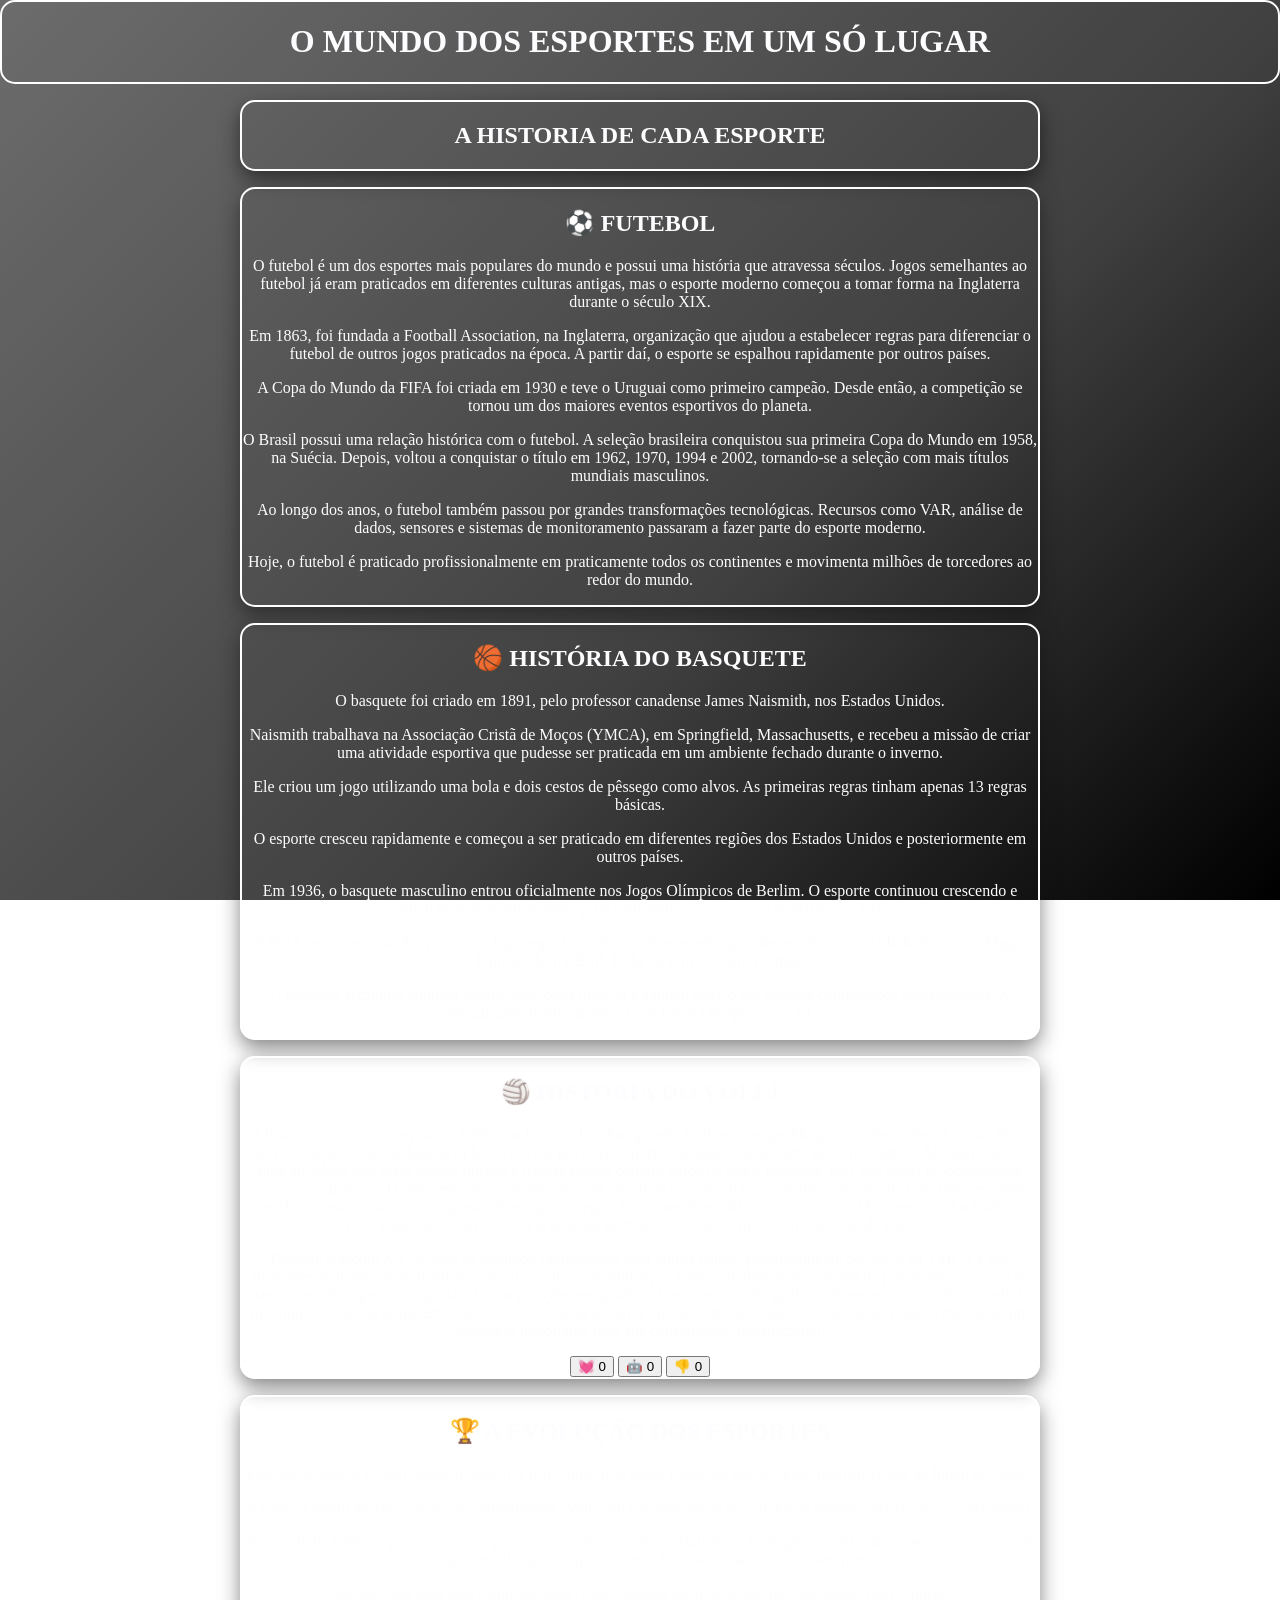
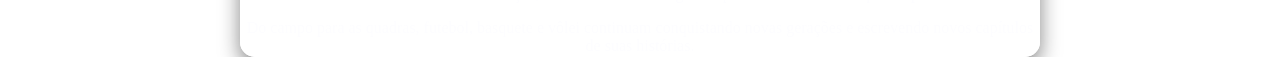
==== index.html @ 6577d5ab "Add files via upload" ====
<!DOCTYPE html>
<html lang="en">

<head>
    <style>
        header {
            background-color: #ffffff
            color: #fffbfb;
            text-align: center;
            max-width: 100%;
            border-radius: 15px;
            border: 2px solid #ffffff;
        }
     
        body {
          background: linear-gradient(135deg, #6d6c6c 0%, #414040 60%,#000000 100%);
            background-attachment: fixed;
            margin: 0;
            padding: 0;
            front-family: sans-serif;
            color:#fdfdff
        
        }
        .title {
           max-width: 100%;
           border-radius: 15px;
           border: 2px solid #ffffff;
           box-shadow: 0 8px 20px rgba(0, 0, 0, 0.5);
       }

      
        main {
            background-color: #d8d5ec
            color: #ffffff;
            text-align: center;
            max-width: 800px;
            margin: 0 auto
        }
   
       
       .esportes {
          max-width: 100%;
          border-radius: 15px;
          border: 2px solid #ffffff;
          box-shadow: 0 8px 20px rgba(15, 15, 15, 0.5);
      }




    </style>
    <meta charset="UTF-8">
    <meta name="viewport" content="width=device-width, initial-scale=1.0">
    <title>Blog</title>
</head>

<body>
    <header>
        <h1>O MUNDO DOS ESPORTES EM UM SÓ LUGAR</h1>
       
    </header>
    <main>
        <article>
   
 
            
             <p></p>
            <div class="title">
  
            <h2>A HISTORIA DE CADA ESPORTE</h2><h2>
            </div>
<p></p>
            <div class="esportes">

            <h2>⚽ FUTEBOL</h2>
            <p>O futebol é um dos esportes mais populares do mundo e possui uma história que atravessa séculos. Jogos semelhantes ao futebol já eram praticados em diferentes culturas antigas, mas o esporte moderno começou a tomar forma na Inglaterra durante o século XIX.</p>
            <p>Em 1863, foi fundada a Football Association, na Inglaterra, organização que ajudou a estabelecer regras para diferenciar o futebol de outros jogos praticados na época. A partir daí, o esporte se espalhou rapidamente por outros países.</p>
            <p>A Copa do Mundo da FIFA foi criada em 1930 e teve o Uruguai como primeiro campeão. Desde então, a competição se tornou um dos maiores eventos esportivos do planeta.</p>
            <p>O Brasil possui uma relação histórica com o futebol. A seleção brasileira conquistou sua primeira Copa do Mundo em 1958, na Suécia. Depois, voltou a conquistar o título em 1962, 1970, 1994 e 2002, tornando-se a seleção com mais títulos mundiais masculinos.</p>
            <p>Ao longo dos anos, o futebol também passou por grandes transformações tecnológicas. Recursos como VAR, análise de dados, sensores e sistemas de monitoramento passaram a fazer parte do esporte moderno.</p>
            <p>Hoje, o futebol é praticado profissionalmente em praticamente todos os continentes e movimenta milhões de torcedores ao redor do mundo.</p>
            </div>
            <p></p>
            <div class="esportes">



            <h2>🏀 HISTÓRIA DO BASQUETE</h2>
            <p>O basquete foi criado em 1891, pelo professor canadense James Naismith, nos Estados Unidos.</p>
            <p>Naismith trabalhava na Associação Cristã de Moços (YMCA), em Springfield, Massachusetts, e recebeu a missão de criar uma atividade esportiva que pudesse ser praticada em um ambiente fechado durante o inverno.</p>
            <p>Ele criou um jogo utilizando uma bola e dois cestos de pêssego como alvos. As primeiras regras tinham apenas 13 regras básicas.</p>
            <p>O esporte cresceu rapidamente e começou a ser praticado em diferentes regiões dos Estados Unidos e posteriormente em outros países.</p>
            <p>Em 1936, o basquete masculino entrou oficialmente nos Jogos Olímpicos de Berlim. O esporte continuou crescendo e ganhou enorme popularidade, principalmente com a criação da NBA, em 1946.</p>
            <p>A NBA se tornou uma das principais ligas esportivas do mundo e revelou grandes estrelas, como Michael Jordan, Magic Johnson, Larry Bird, Kobe Bryant e LeBron James.</p>
            <p>O basquete feminino também possui uma longa história e ganhou espaço em grandes competições internacionais. A modalidade feminina entrou nos Jogos Olímpicos em 1976.</p>
            </div>
            
<p></p>  

            <div class="esportes">

            <h2>🏐 HISTORIA DO VOLEI</h2>
            <p>A história do vôlei começou em 1895, nos Estados Unidos, quando William George Morgan, professor de educação física da Associação Cristã de Moços (YMCA), criou um novo esporte chamado inicialmente de “Mintonette”. Morgan buscava uma atividade que fosse menos intensa e tivesse menos contato físico do que o basquete, mas que ainda proporcionasse exercício e diversão. O novo esporte era praticado com uma bola que deveria ser rebatida por cima de uma rede, evitando que ela tocasse o chão. Com o passar do tempo, as regras foram sendo modificadas e o nome “Mintonette” foi substituído por “volleyball”, devido à característica de manter a bola em movimento através de voleios.</p>
            <p>Durante o século XX, o vôlei se espalhou rapidamente para outros países, principalmente por meio da YMCA e das atividades militares. A modalidade passou por diversas mudanças, como a definição do número de jogadores, a criação do sistema de três toques e a organização das posições em quadra. O esporte também ganhou diferentes formas de competição, incluindo o vôlei de praia. Em 1964, o vôlei de quadra entrou oficialmente nos Jogos Olímpicos de Tóquio, marcando um momento importante para sua consolidação internacional.</p>
            
            
            <button>💓 <span>0</span></button>
            <button>🤖 <span>0</span></button>
            <button>👎 <span>0</span></button>
            </div>
        </article>
        <article>
        
            </div>
        </article>
        <p></p>
        <div class="esportes">
        <h2>🏆 A EVOLUÇÃO DOS ESPORTES</h2>
        <p>Futebol, basquete e vôlei possuem histórias diferentes, mas todos passaram por grandes transformações ao longo dos anos.</p>
 <p>As regras foram aperfeiçoadas, os equipamentos evoluíram e a preparação dos atletas se tornou cada vez mais profissional.</p>
 <p>A tecnologia também passou a ter um papel importante. Câmeras, estatísticas, inteligência artificial, sensores e sistemas de análise ajudam atletas e equipes a tomar decisões e melhorar o desempenho.</p>
<p>Mesmo com toda essa evolução, uma coisa continua igual: a paixão dos torcedores pelo esporte.</p>
Do campo para as quadras, futebol, basquete e vôlei continuam conquistando novas gerações e escrevendo novos capítulos de suas histórias.

</main>

</body>
<script>
    const botoes = document.querySelectorAll("button");
    botoes.forEach(function (botao) {
        let curtiu = false;
        botao.addEventListener("click", botaoClicado);
        function botaoClicado() {
            console.log("fui clicado")
            let texto = botao.querySelector("span");
            if (curtiu === false) {
                texto.textContent++;
                curtiu = true;
            } else {
                texto.textContent--;
                curtiu = false;

            }
        }
    }
    )
   


</script>

</html>
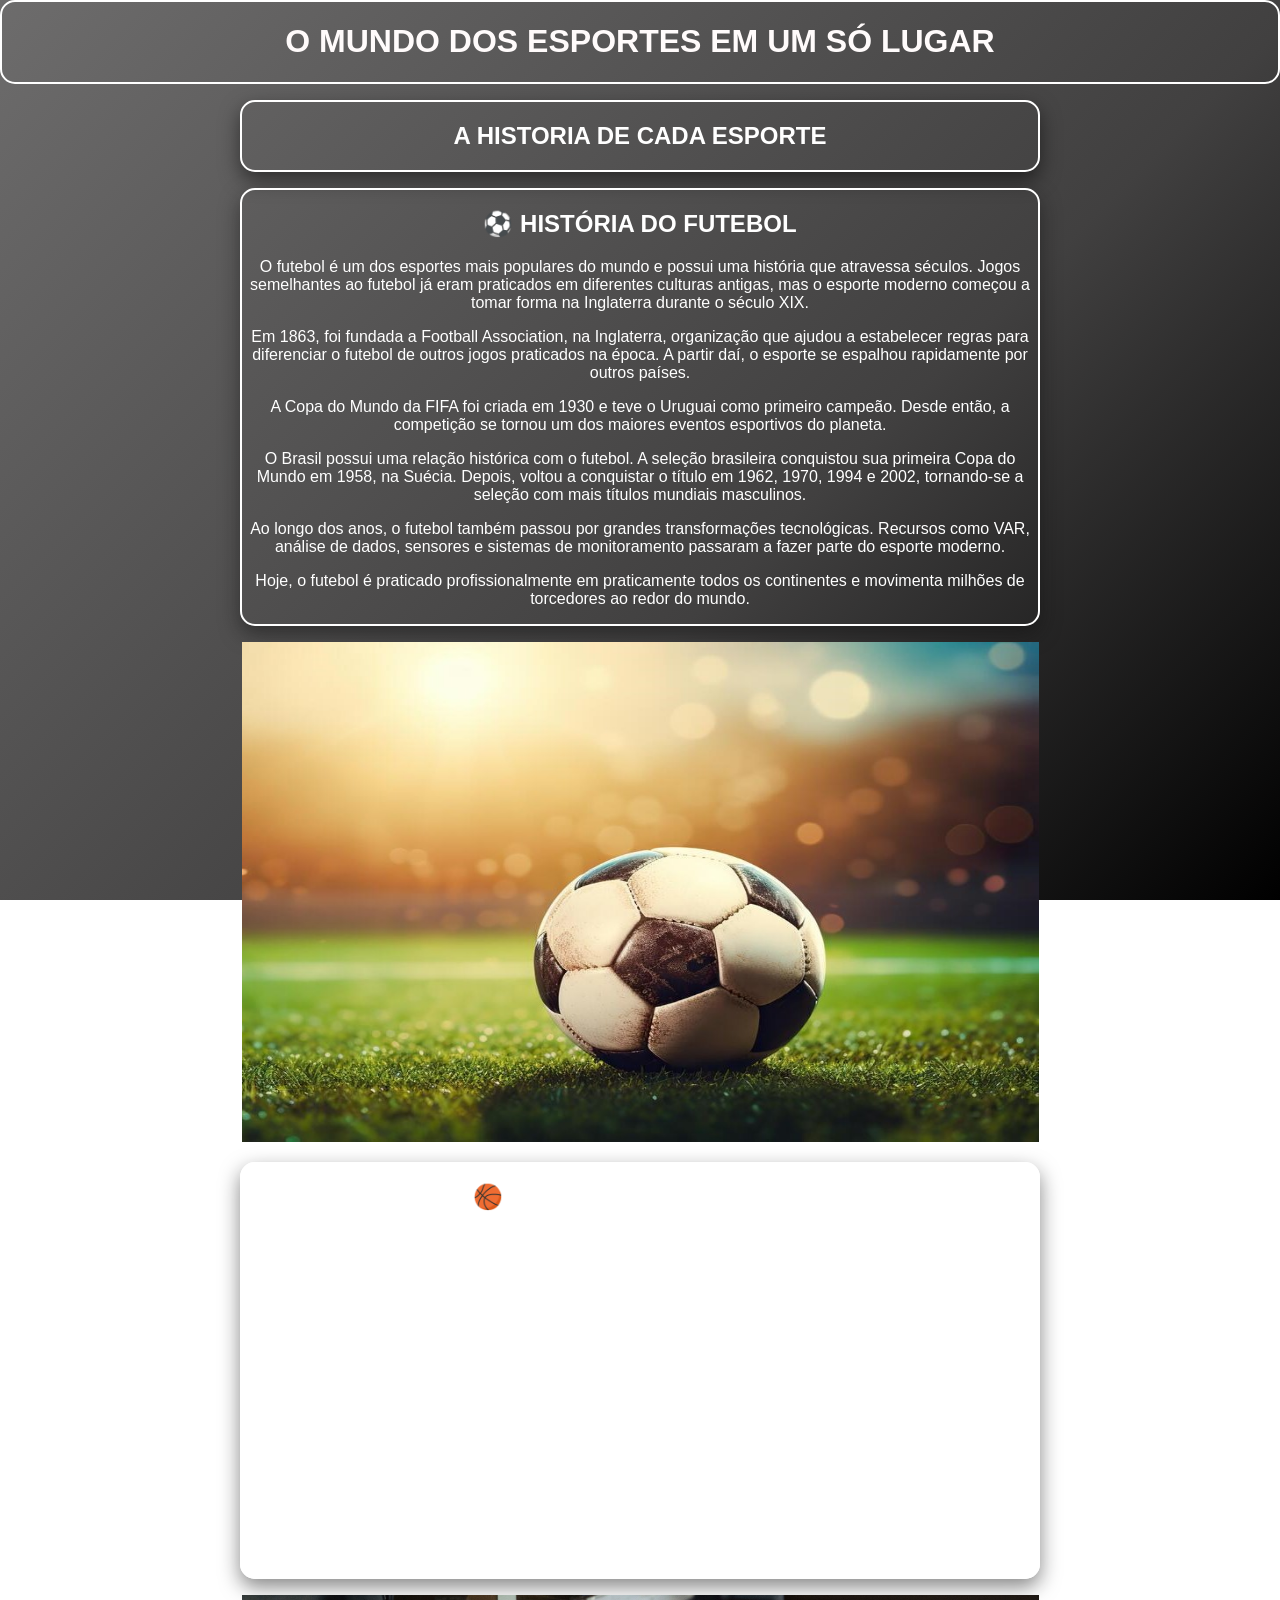
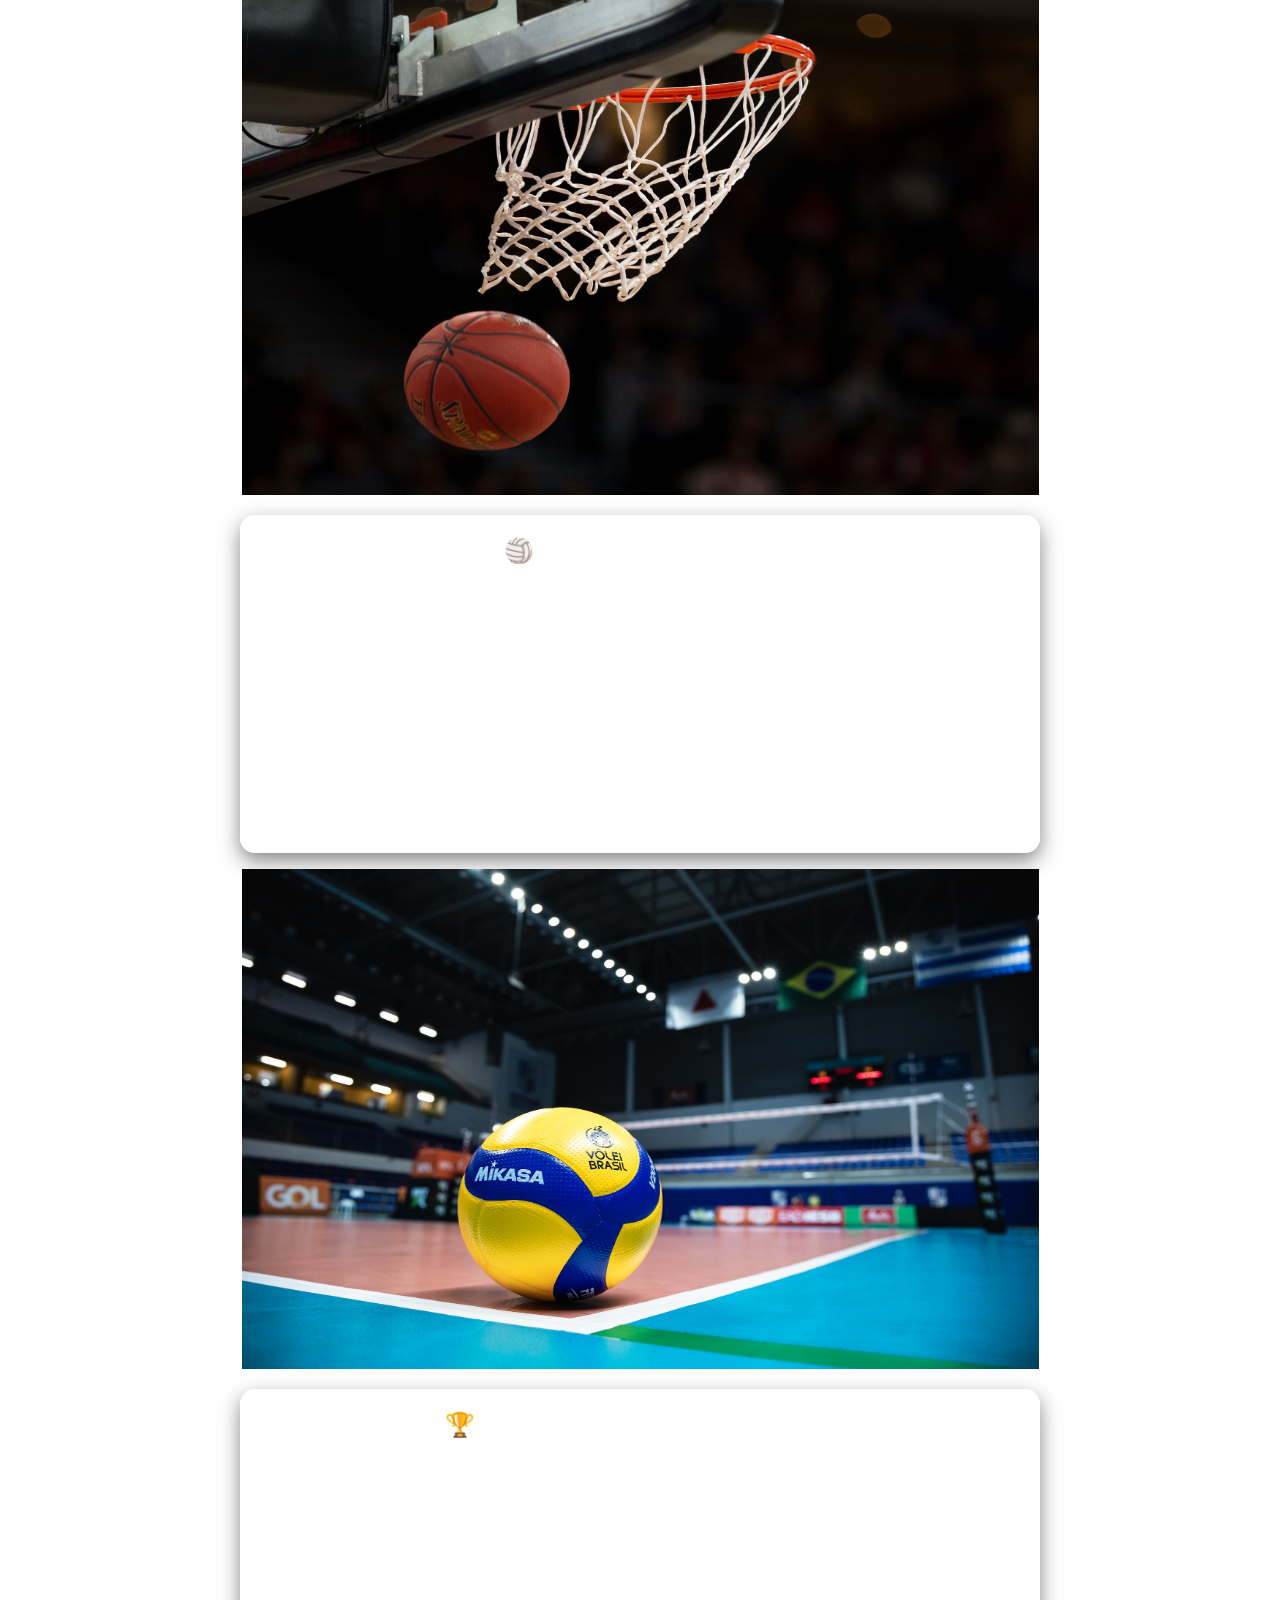
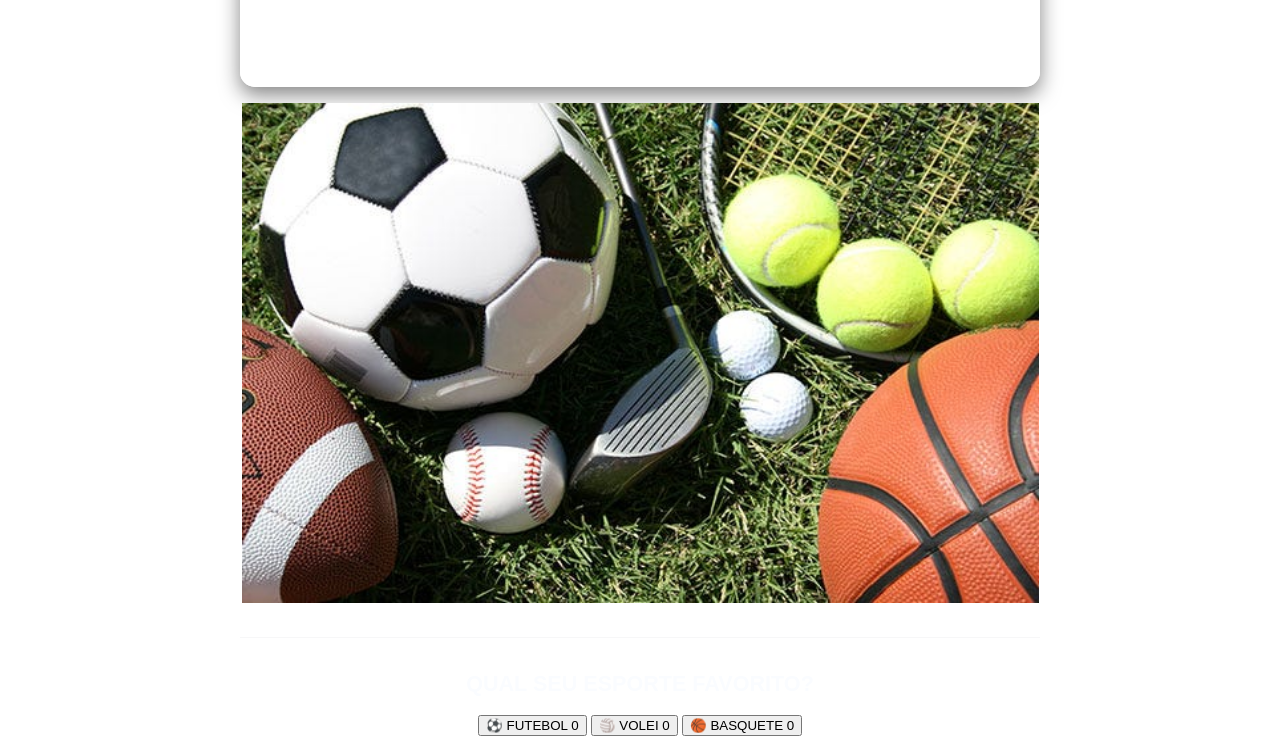
==== commit 03b8454d: "Add files via upload" ====
--- a/index.html
+++ b/index.html
@@ -4,7 +4,6 @@
 <head>
     <style>
         header {
-            background-color: #ffffff
             color: #fffbfb;
             text-align: center;
             max-width: 100%;
@@ -17,7 +16,7 @@
             background-attachment: fixed;
             margin: 0;
             padding: 0;
-            front-family: sans-serif;
+            font-family: sans-serif;
             color:#fdfdff
         
         }
@@ -30,7 +29,6 @@
 
       
         main {
-            background-color: #d8d5ec
             color: #ffffff;
             text-align: center;
             max-width: 800px;
@@ -45,9 +43,17 @@
           box-shadow: 0 8px 20px rgba(15, 15, 15, 0.5);
       }
 
+        .footer {
+           text-align: center;
+           margin-top: 30px;
+           padding-top: 15px;
+           border-top: 1px solid hsl(240, 6%, 97%);
+           color: hsl(216, 100%, 99%);
+           font-size: 0.9rem;
+    
+   } 
 
-
-
+    
     </style>
     <meta charset="UTF-8">
     <meta name="viewport" content="width=device-width, initial-scale=1.0">
@@ -67,12 +73,12 @@
              <p></p>
             <div class="title">
   
-            <h2>A HISTORIA DE CADA ESPORTE</h2><h2>
+            <h2>A HISTORIA DE CADA ESPORTE</h2>
             </div>
 <p></p>
             <div class="esportes">
 
-            <h2>⚽ FUTEBOL</h2>
+            <h2>⚽ HISTÓRIA DO FUTEBOL</h2>
             <p>O futebol é um dos esportes mais populares do mundo e possui uma história que atravessa séculos. Jogos semelhantes ao futebol já eram praticados em diferentes culturas antigas, mas o esporte moderno começou a tomar forma na Inglaterra durante o século XIX.</p>
             <p>Em 1863, foi fundada a Football Association, na Inglaterra, organização que ajudou a estabelecer regras para diferenciar o futebol de outros jogos praticados na época. A partir daí, o esporte se espalhou rapidamente por outros países.</p>
             <p>A Copa do Mundo da FIFA foi criada em 1930 e teve o Uruguai como primeiro campeão. Desde então, a competição se tornou um dos maiores eventos esportivos do planeta.</p>
@@ -81,9 +87,11 @@
             <p>Hoje, o futebol é praticado profissionalmente em praticamente todos os continentes e movimenta milhões de torcedores ao redor do mundo.</p>
             </div>
             <p></p>
+            
+        
+          <img width="797" height="500" src="imagem1-blog.jpg" alt="imagem futebol"> 
+            <p></p>
             <div class="esportes">
-
-
 
             <h2>🏀 HISTÓRIA DO BASQUETE</h2>
             <p>O basquete foi criado em 1891, pelo professor canadense James Naismith, nos Estados Unidos.</p>
@@ -94,7 +102,8 @@
             <p>A NBA se tornou uma das principais ligas esportivas do mundo e revelou grandes estrelas, como Michael Jordan, Magic Johnson, Larry Bird, Kobe Bryant e LeBron James.</p>
             <p>O basquete feminino também possui uma longa história e ganhou espaço em grandes competições internacionais. A modalidade feminina entrou nos Jogos Olímpicos em 1976.</p>
             </div>
-            
+            <p></p>
+            <img width="797" height="500" src="imagem2-blog.jpg" alt="imagem basquete"> 
 <p></p>  
 
             <div class="esportes">
@@ -102,16 +111,14 @@
             <h2>🏐 HISTORIA DO VOLEI</h2>
             <p>A história do vôlei começou em 1895, nos Estados Unidos, quando William George Morgan, professor de educação física da Associação Cristã de Moços (YMCA), criou um novo esporte chamado inicialmente de “Mintonette”. Morgan buscava uma atividade que fosse menos intensa e tivesse menos contato físico do que o basquete, mas que ainda proporcionasse exercício e diversão. O novo esporte era praticado com uma bola que deveria ser rebatida por cima de uma rede, evitando que ela tocasse o chão. Com o passar do tempo, as regras foram sendo modificadas e o nome “Mintonette” foi substituído por “volleyball”, devido à característica de manter a bola em movimento através de voleios.</p>
             <p>Durante o século XX, o vôlei se espalhou rapidamente para outros países, principalmente por meio da YMCA e das atividades militares. A modalidade passou por diversas mudanças, como a definição do número de jogadores, a criação do sistema de três toques e a organização das posições em quadra. O esporte também ganhou diferentes formas de competição, incluindo o vôlei de praia. Em 1964, o vôlei de quadra entrou oficialmente nos Jogos Olímpicos de Tóquio, marcando um momento importante para sua consolidação internacional.</p>
-            
-            
-            <button>💓 <span>0</span></button>
-            <button>🤖 <span>0</span></button>
-            <button>👎 <span>0</span></button>
-            </div>
-        </article>
-        <article>
-        
-            </div>
+         
+           </div>
+            <p></p>
+           
+         <img width="797" height="500" src="imagem3-blog.jpg" alt="imagem volei"> 
+             <p></p>
+         
+           
         </article>
         <p></p>
         <div class="esportes">
@@ -121,10 +128,23 @@
  <p>A tecnologia também passou a ter um papel importante. Câmeras, estatísticas, inteligência artificial, sensores e sistemas de análise ajudam atletas e equipes a tomar decisões e melhorar o desempenho.</p>
 <p>Mesmo com toda essa evolução, uma coisa continua igual: a paixão dos torcedores pelo esporte.</p>
 Do campo para as quadras, futebol, basquete e vôlei continuam conquistando novas gerações e escrevendo novos capítulos de suas histórias.
+</div>
+<p></p>
+   <img width="797" height="500" src="imagem4-blog.jpg" alt="imagem esportes"> 
+
+        
+ <div class="footer">
+           <h2>QUAL SEU ESPORTE FAVORITO?</h2>
+            <button>⚽ FUTEBOL  <span>0</span></button>
+            <button>🏐 VOLEI  <span>0</span></button>
+            <button>🏀 BASQUETE <span>0</span></button>
+            
+       </div>
+
 
 </main>
 
-</body>
+
 <script>
     const botoes = document.querySelectorAll("button");
     botoes.forEach(function (botao) {
@@ -148,5 +168,5 @@
 
 
 </script>
-
+</body>
 </html>
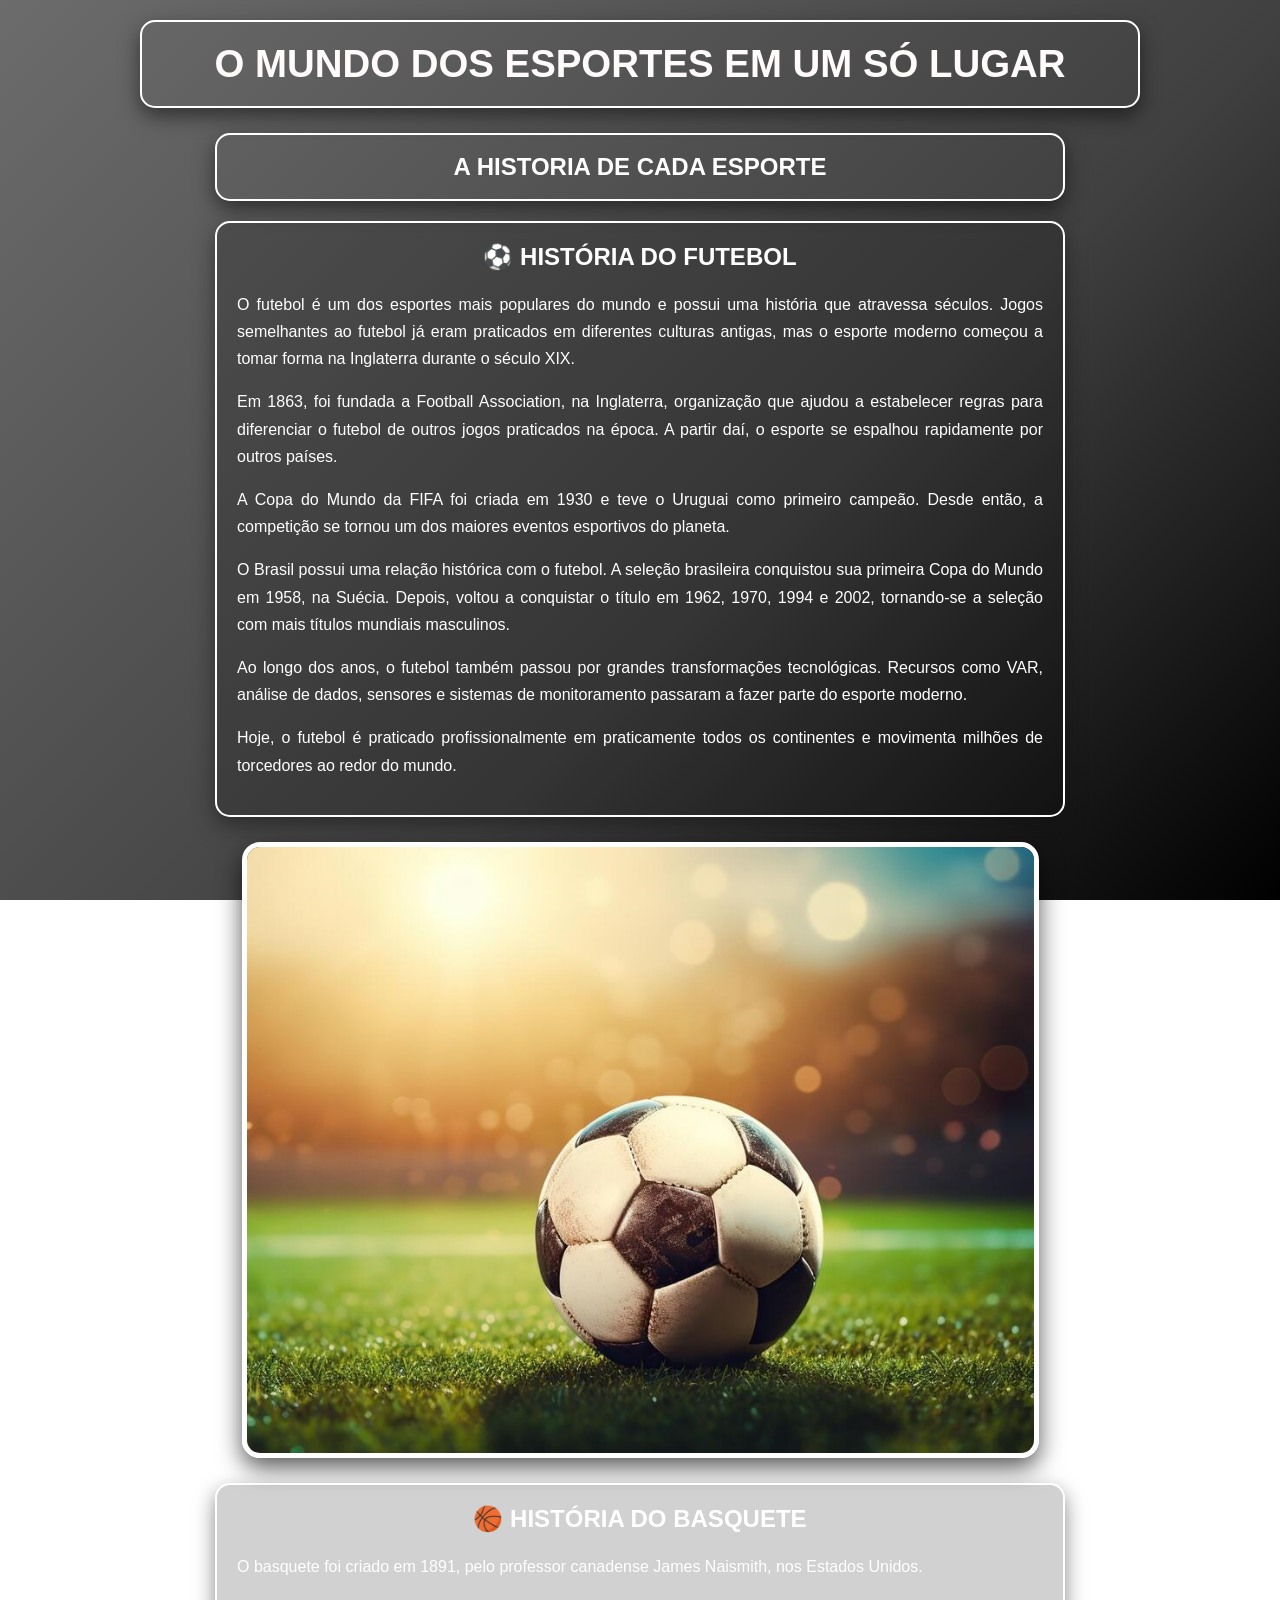
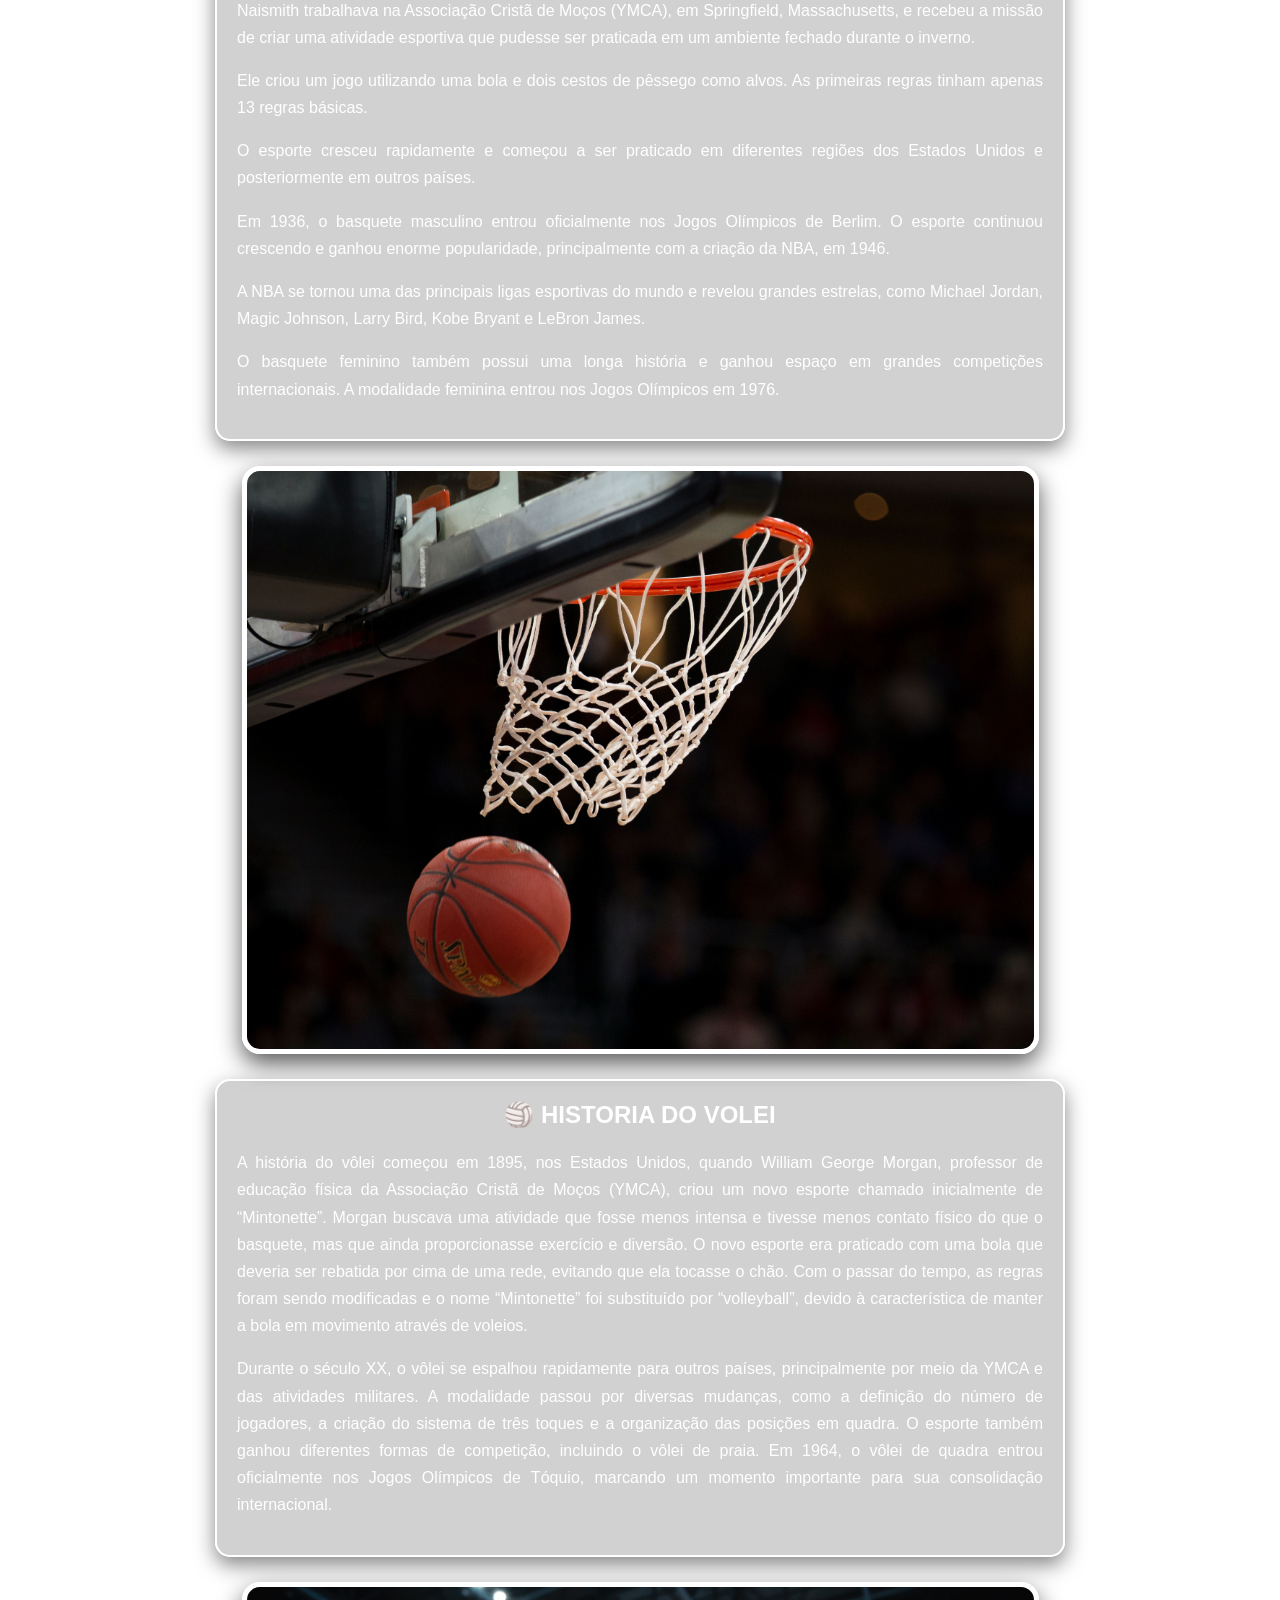
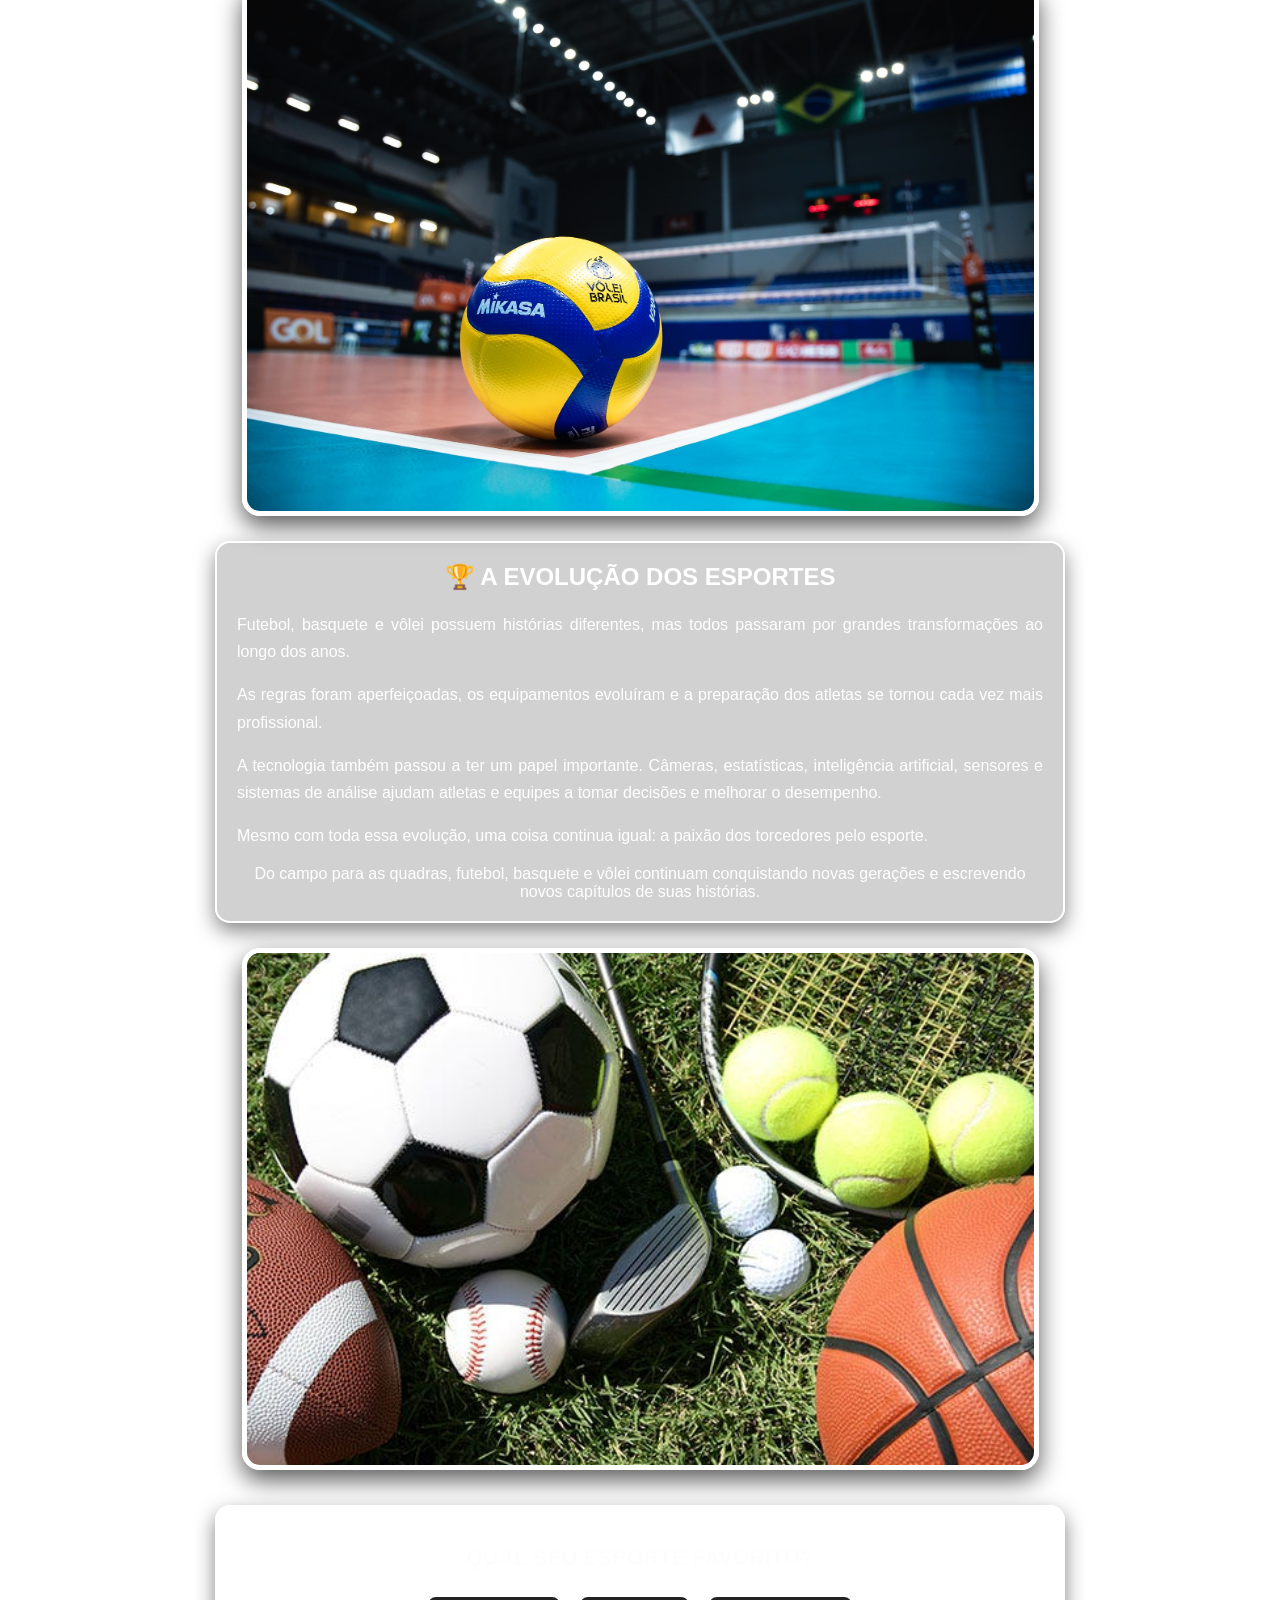
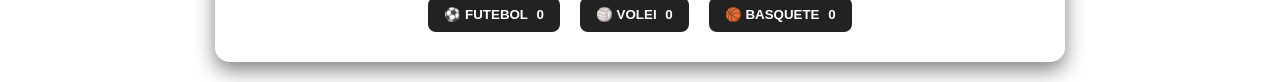
==== commit 2a9e0cbf: "Add files via upload" ====
--- a/index.html
+++ b/index.html
@@ -1,63 +1,150 @@
 <!DOCTYPE html>
-<html lang="en">
+<html lang="pt-BR">
 
 <head>
     <style>
+        * {
+            box-sizing: border-box;
+        }
+
+        body {
+            background: linear-gradient(135deg, #6d6c6c 0%, #414040 60%, #000000 100%);
+            background-attachment: fixed;
+            margin: 0;
+            padding: 20px;
+            font-family: Arial, Helvetica, sans-serif;
+            color: #fdfdff;
+        }
+
         header {
             color: #fffbfb;
             text-align: center;
-            max-width: 100%;
-            border-radius: 15px;
-            border: 2px solid #ffffff;
-        }
-     
-        body {
-          background: linear-gradient(135deg, #6d6c6c 0%, #414040 60%,#000000 100%);
-            background-attachment: fixed;
+            width: 100%;
+            max-width: 1000px;
+            margin: 0 auto 25px;
+            padding: 20px;
+            border-radius: 15px;
+            border: 2px solid #ffffff;
+            box-shadow: 0 8px 20px rgba(0, 0, 0, 0.5);
+        }
+
+        header h1 {
             margin: 0;
-            padding: 0;
-            font-family: sans-serif;
-            color:#fdfdff
-        
-        }
-        .title {
-           max-width: 100%;
-           border-radius: 15px;
-           border: 2px solid #ffffff;
-           box-shadow: 0 8px 20px rgba(0, 0, 0, 0.5);
-       }
-
-      
+            font-size: clamp(1.5rem, 4vw, 2.4rem);
+        }
+
         main {
             color: #ffffff;
             text-align: center;
-            max-width: 800px;
-            margin: 0 auto
-        }
-   
-       
-       .esportes {
-          max-width: 100%;
-          border-radius: 15px;
-          border: 2px solid #ffffff;
-          box-shadow: 0 8px 20px rgba(15, 15, 15, 0.5);
-      }
+            width: 100%;
+            max-width: 850px;
+            margin: 0 auto;
+        }
+
+        .title {
+            width: 100%;
+            margin: 20px 0;
+            padding: 10px;
+            border-radius: 15px;
+            border: 2px solid #ffffff;
+            box-shadow: 0 8px 20px rgba(0, 0, 0, 0.5);
+        }
+
+        .title h2 {
+            margin: 8px 0;
+        }
+
+        .esportes {
+            width: 100%;
+            margin: 20px 0;
+            padding: 20px;
+            border-radius: 15px;
+            border: 2px solid #ffffff;
+            box-shadow: 0 8px 20px rgba(15, 15, 15, 0.5);
+            background: rgba(0, 0, 0, 0.18);
+        }
+
+        .esportes h2 {
+            margin-top: 0;
+        }
+
+        .esportes p {
+            line-height: 1.7;
+            text-align: justify;
+        }
+
+        /* Bordas e acabamento das imagens */
+        main img {
+            display: block;
+            width: 100%;
+            max-width: 797px;
+            height: auto;
+            margin: 25px auto;
+            border: 5px solid #ffffff;
+            border-radius: 18px;
+            box-shadow: 0 10px 25px rgba(0, 0, 0, 0.65);
+            object-fit: cover;
+        }
 
         .footer {
-           text-align: center;
-           margin-top: 30px;
-           padding-top: 15px;
-           border-top: 1px solid hsl(240, 6%, 97%);
-           color: hsl(216, 100%, 99%);
-           font-size: 0.9rem;
-    
-   } 
-
-    
+            text-align: center;
+            margin-top: 35px;
+            padding: 20px;
+            border: 2px solid #ffffff;
+            border-radius: 15px;
+            color: #fdfdff;
+            font-size: 0.9rem;
+            box-shadow: 0 8px 20px rgba(0, 0, 0, 0.5);
+        }
+
+        button {
+            margin: 6px;
+            padding: 10px 16px;
+            border: 2px solid #ffffff;
+            border-radius: 10px;
+            background: #222222;
+            color: #ffffff;
+            font-weight: bold;
+            cursor: pointer;
+            transition: transform 0.2s, background 0.2s;
+        }
+
+        button:hover {
+            transform: translateY(-2px);
+            background: #444444;
+        }
+
+        button span {
+            margin-left: 5px;
+        }
+
+        @media (max-width: 600px) {
+            body {
+                padding: 10px;
+            }
+
+            .esportes {
+                padding: 15px;
+            }
+
+            .esportes p {
+                text-align: left;
+            }
+
+            main img {
+                border-width: 3px;
+                border-radius: 12px;
+            }
+
+            button {
+                width: 100%;
+                margin: 5px 0;
+            }
+        }
     </style>
     <meta charset="UTF-8">
     <meta name="viewport" content="width=device-width, initial-scale=1.0">
-    <title>Blog</title>
+    <title>O Mundo dos Esportes</title>
 </head>
 
 <body>
@@ -70,12 +157,12 @@
    
  
             
-             <p></p>
+             
             <div class="title">
   
             <h2>A HISTORIA DE CADA ESPORTE</h2>
             </div>
-<p></p>
+
             <div class="esportes">
 
             <h2>⚽ HISTÓRIA DO FUTEBOL</h2>
@@ -86,11 +173,11 @@
             <p>Ao longo dos anos, o futebol também passou por grandes transformações tecnológicas. Recursos como VAR, análise de dados, sensores e sistemas de monitoramento passaram a fazer parte do esporte moderno.</p>
             <p>Hoje, o futebol é praticado profissionalmente em praticamente todos os continentes e movimenta milhões de torcedores ao redor do mundo.</p>
             </div>
-            <p></p>
+            
             
         
-          <img width="797" height="500" src="imagem1-blog.jpg" alt="imagem futebol"> 
-            <p></p>
+          <img src="imagem1-blog.jpg" alt="imagem futebol"> 
+            
             <div class="esportes">
 
             <h2>🏀 HISTÓRIA DO BASQUETE</h2>
@@ -102,9 +189,9 @@
             <p>A NBA se tornou uma das principais ligas esportivas do mundo e revelou grandes estrelas, como Michael Jordan, Magic Johnson, Larry Bird, Kobe Bryant e LeBron James.</p>
             <p>O basquete feminino também possui uma longa história e ganhou espaço em grandes competições internacionais. A modalidade feminina entrou nos Jogos Olímpicos em 1976.</p>
             </div>
-            <p></p>
-            <img width="797" height="500" src="imagem2-blog.jpg" alt="imagem basquete"> 
-<p></p>  
+            
+            <img src="imagem2-blog.jpg" alt="imagem basquete"> 
+  
 
             <div class="esportes">
 
@@ -113,14 +200,14 @@
             <p>Durante o século XX, o vôlei se espalhou rapidamente para outros países, principalmente por meio da YMCA e das atividades militares. A modalidade passou por diversas mudanças, como a definição do número de jogadores, a criação do sistema de três toques e a organização das posições em quadra. O esporte também ganhou diferentes formas de competição, incluindo o vôlei de praia. Em 1964, o vôlei de quadra entrou oficialmente nos Jogos Olímpicos de Tóquio, marcando um momento importante para sua consolidação internacional.</p>
          
            </div>
-            <p></p>
+            
            
-         <img width="797" height="500" src="imagem3-blog.jpg" alt="imagem volei"> 
-             <p></p>
+         <img src="imagem3-blog.jpg" alt="imagem volei"> 
+             
          
            
         </article>
-        <p></p>
+        
         <div class="esportes">
         <h2>🏆 A EVOLUÇÃO DOS ESPORTES</h2>
         <p>Futebol, basquete e vôlei possuem histórias diferentes, mas todos passaram por grandes transformações ao longo dos anos.</p>
@@ -129,8 +216,8 @@
 <p>Mesmo com toda essa evolução, uma coisa continua igual: a paixão dos torcedores pelo esporte.</p>
 Do campo para as quadras, futebol, basquete e vôlei continuam conquistando novas gerações e escrevendo novos capítulos de suas histórias.
 </div>
-<p></p>
-   <img width="797" height="500" src="imagem4-blog.jpg" alt="imagem esportes"> 
+
+   <img src="imagem4-blog.jpg" alt="imagem esportes"> 
 
         
  <div class="footer">
@@ -151,7 +238,7 @@
         let curtiu = false;
         botao.addEventListener("click", botaoClicado);
         function botaoClicado() {
-            console.log("fui clicado")
+            
             let texto = botao.querySelector("span");
             if (curtiu === false) {
                 texto.textContent++;
@@ -162,11 +249,7 @@
 
             }
         }
-    }
-    )
-   
-
-
+    });
 </script>
 </body>
-</html>
+</html>
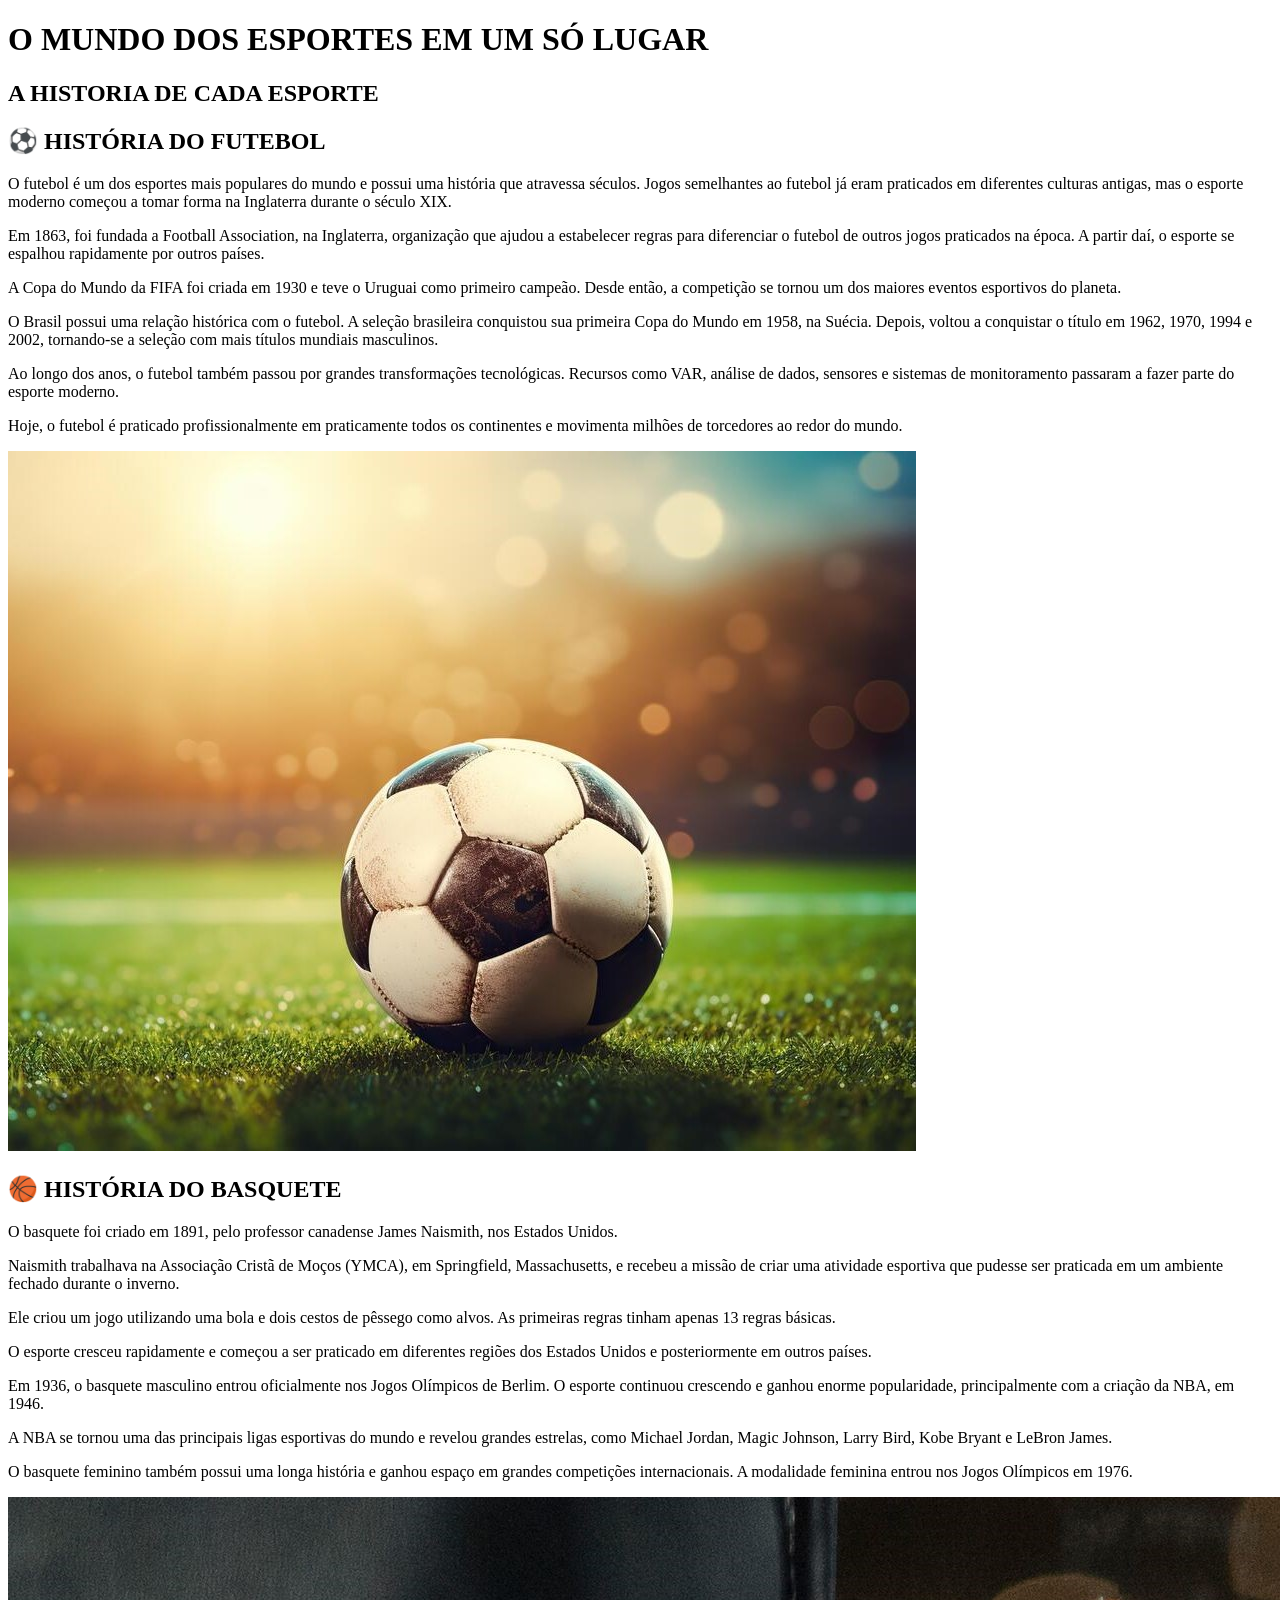
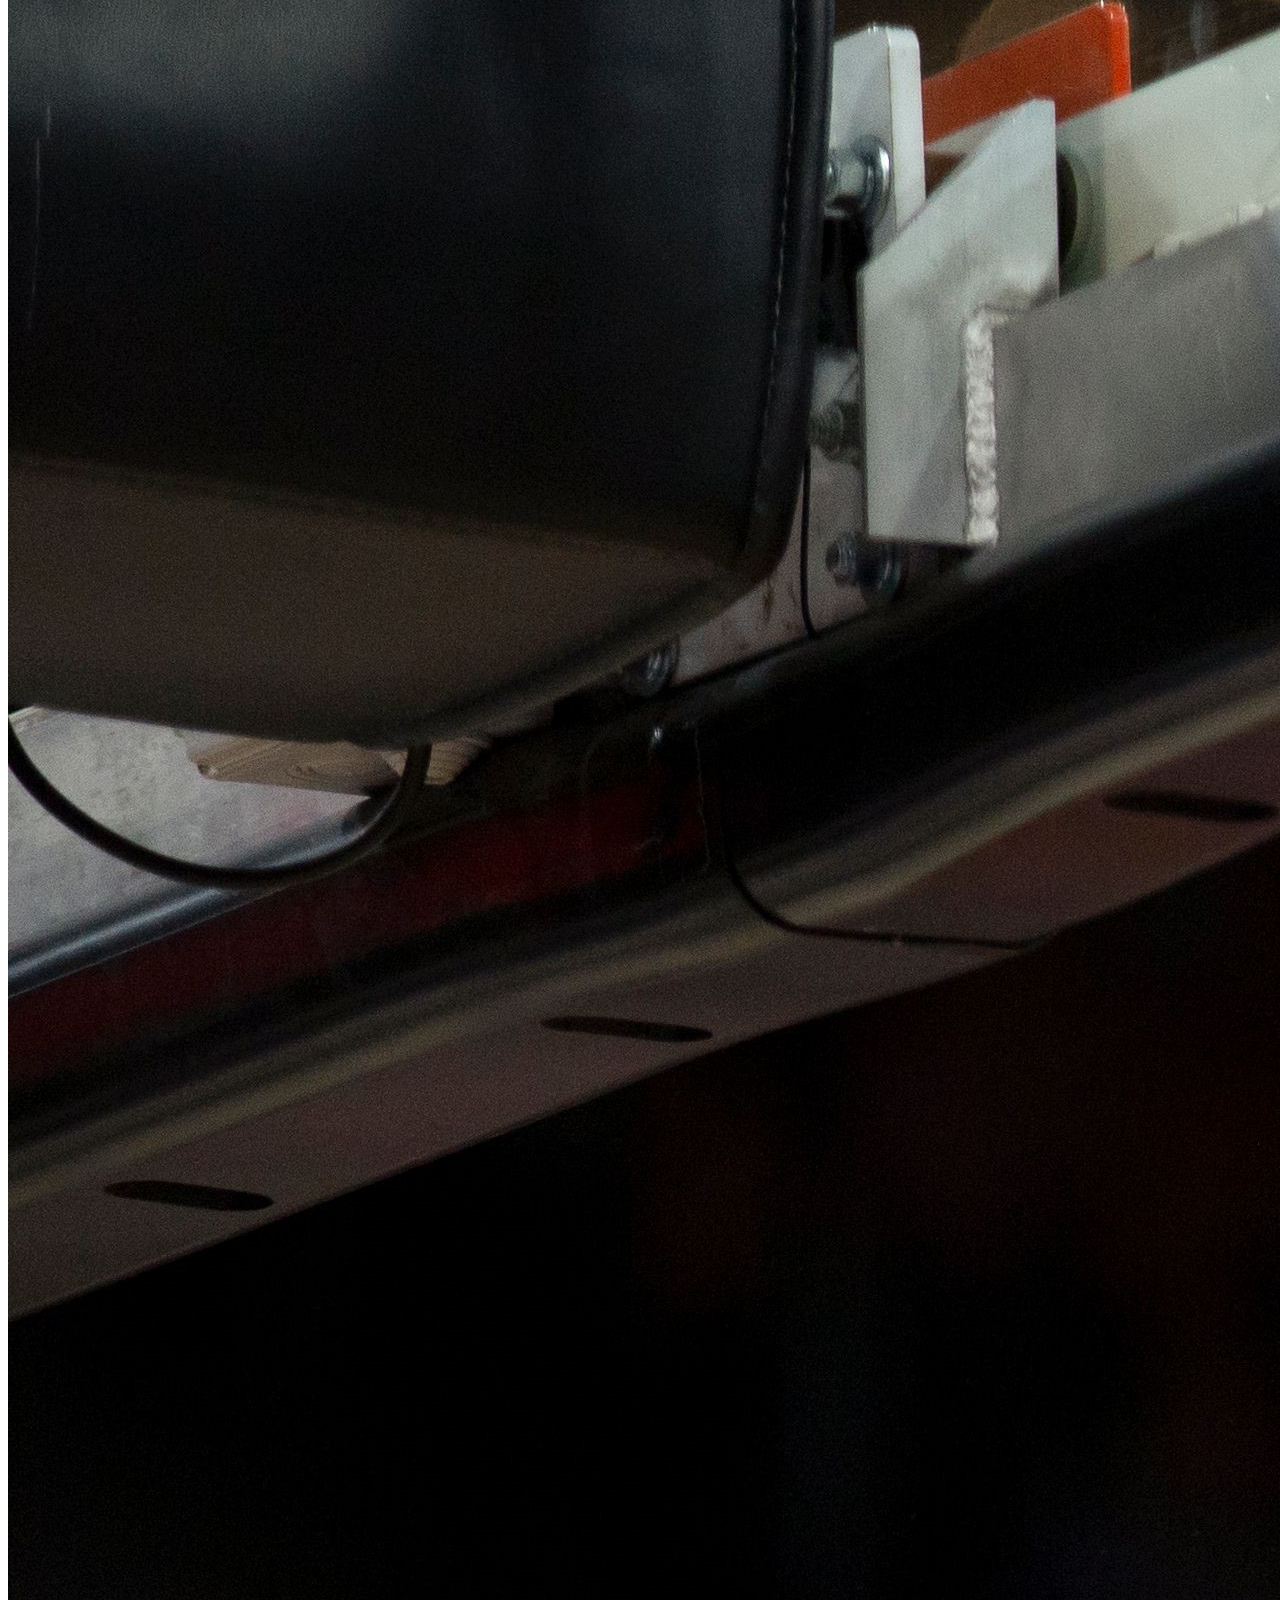
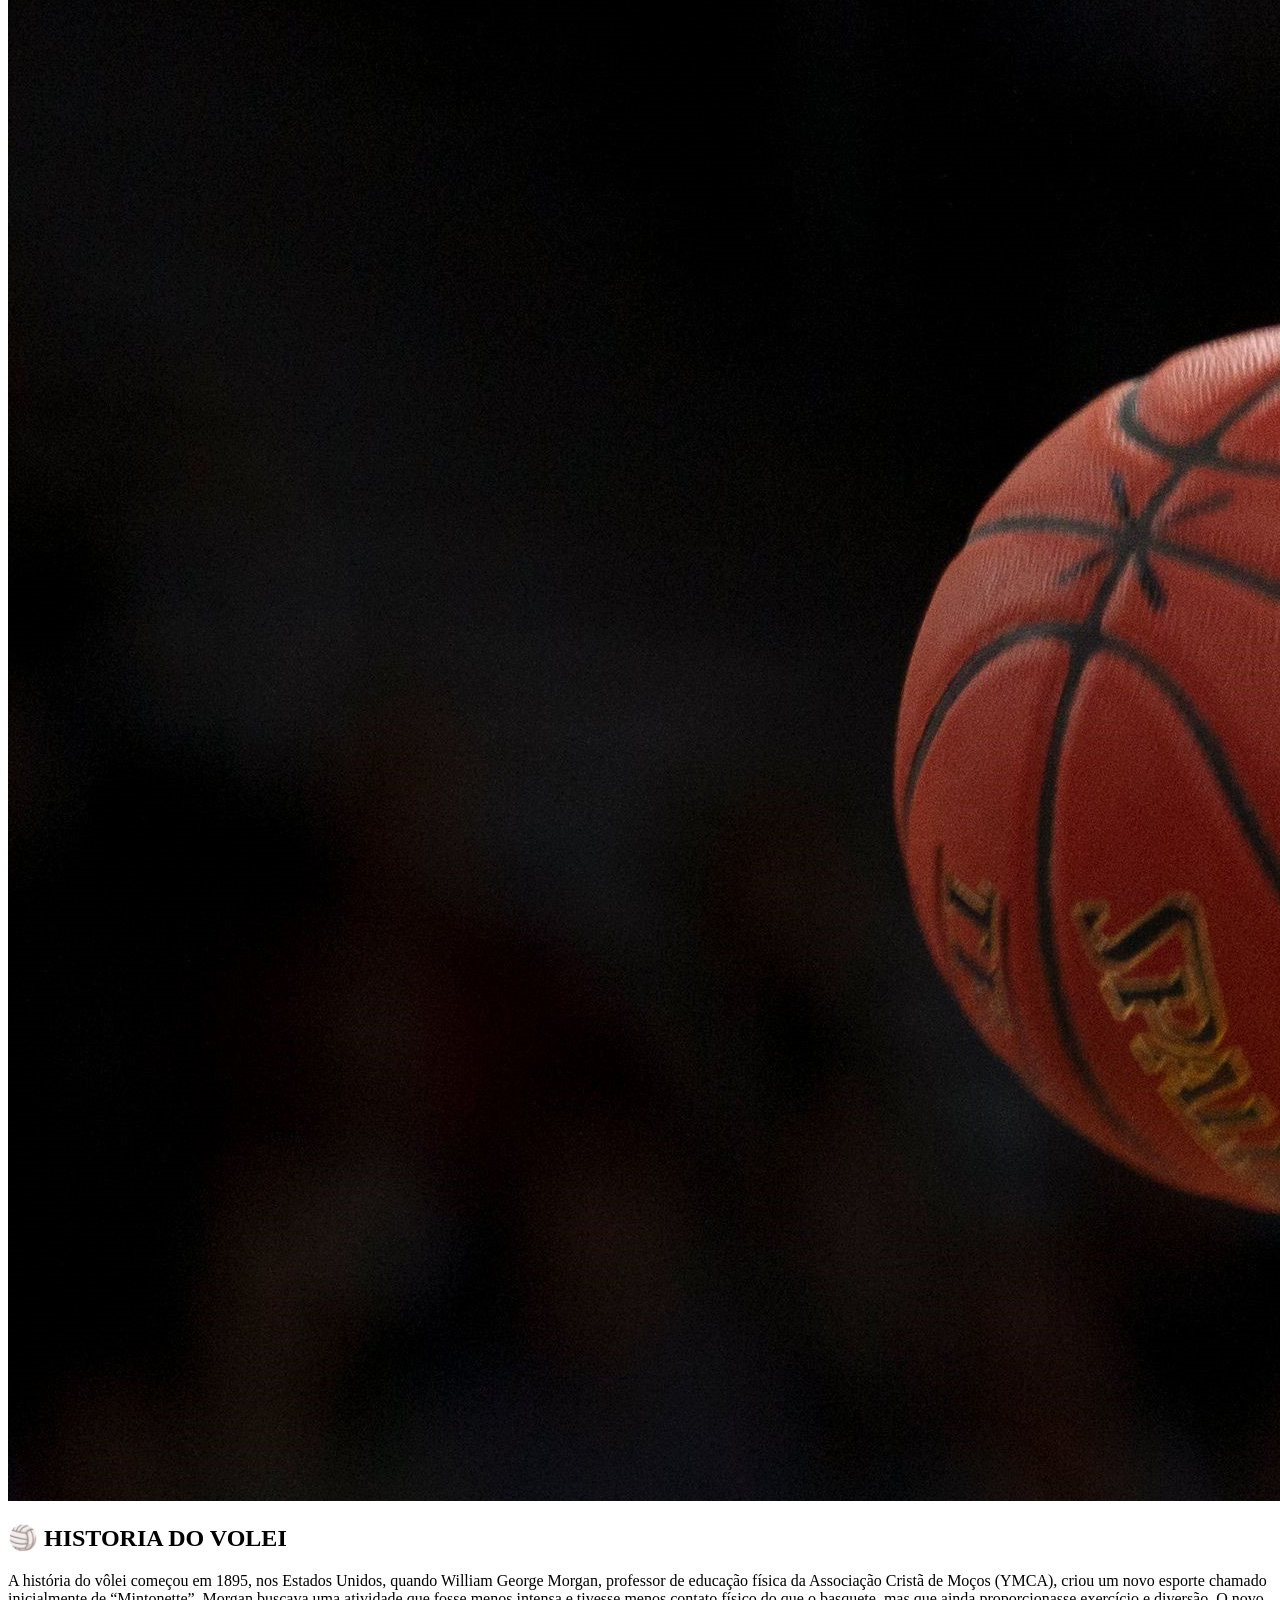
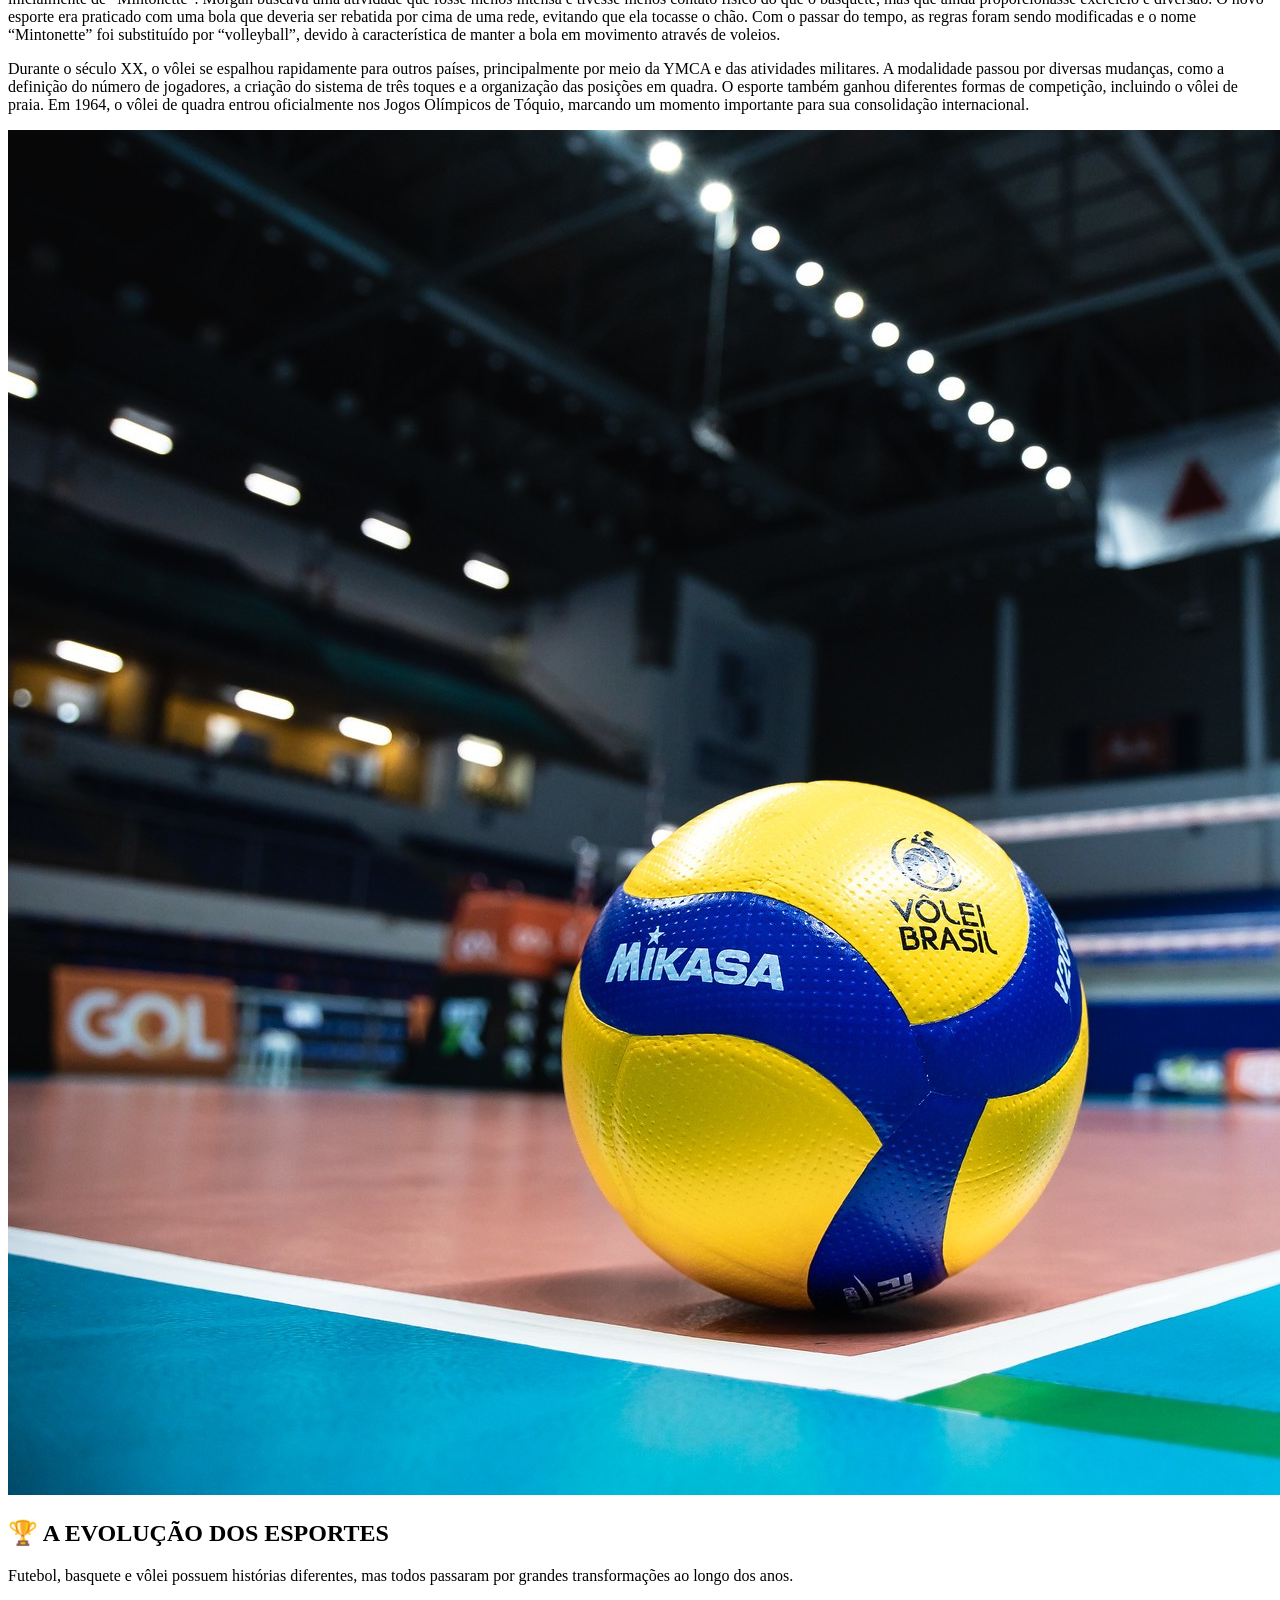
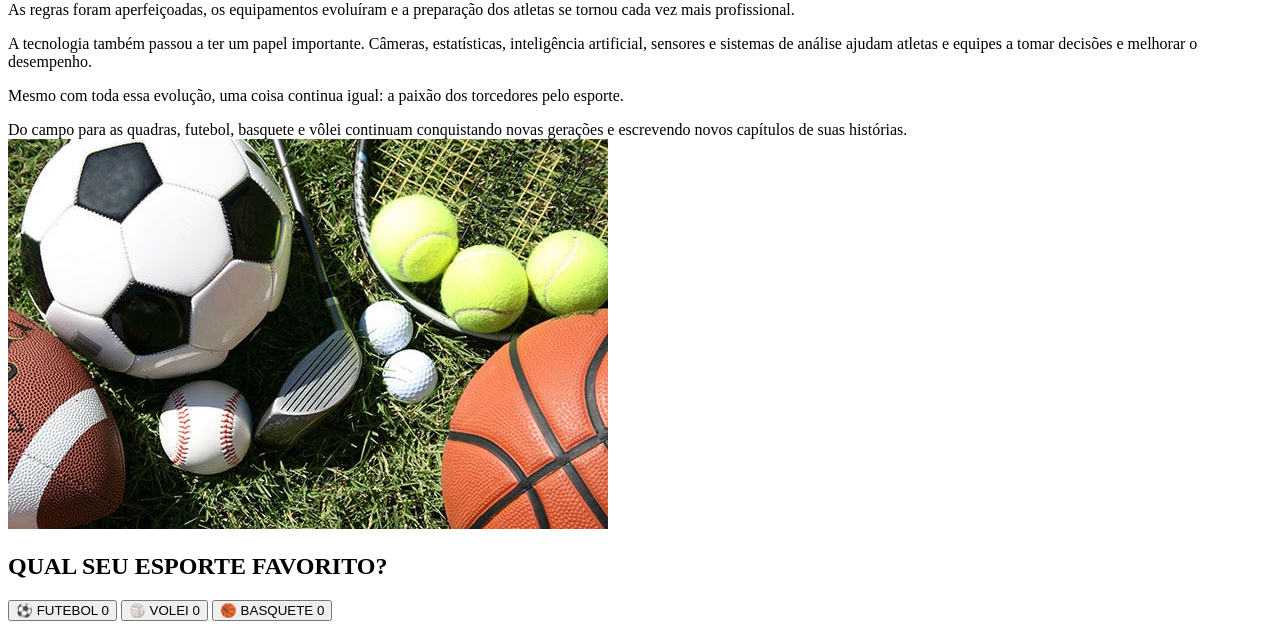
==== commit 20ae3f53: "Refactor index.html to use external styles and update content Removed inline CSS styles and linked e" ====
--- a/index.html
+++ b/index.html
@@ -2,254 +2,75 @@
 <html lang="pt-BR">
 
 <head>
-    <style>
-        * {
-            box-sizing: border-box;
-        }
-
-        body {
-            background: linear-gradient(135deg, #6d6c6c 0%, #414040 60%, #000000 100%);
-            background-attachment: fixed;
-            margin: 0;
-            padding: 20px;
-            font-family: Arial, Helvetica, sans-serif;
-            color: #fdfdff;
-        }
-
-        header {
-            color: #fffbfb;
-            text-align: center;
-            width: 100%;
-            max-width: 1000px;
-            margin: 0 auto 25px;
-            padding: 20px;
-            border-radius: 15px;
-            border: 2px solid #ffffff;
-            box-shadow: 0 8px 20px rgba(0, 0, 0, 0.5);
-        }
-
-        header h1 {
-            margin: 0;
-            font-size: clamp(1.5rem, 4vw, 2.4rem);
-        }
-
-        main {
-            color: #ffffff;
-            text-align: center;
-            width: 100%;
-            max-width: 850px;
-            margin: 0 auto;
-        }
-
-        .title {
-            width: 100%;
-            margin: 20px 0;
-            padding: 10px;
-            border-radius: 15px;
-            border: 2px solid #ffffff;
-            box-shadow: 0 8px 20px rgba(0, 0, 0, 0.5);
-        }
-
-        .title h2 {
-            margin: 8px 0;
-        }
-
-        .esportes {
-            width: 100%;
-            margin: 20px 0;
-            padding: 20px;
-            border-radius: 15px;
-            border: 2px solid #ffffff;
-            box-shadow: 0 8px 20px rgba(15, 15, 15, 0.5);
-            background: rgba(0, 0, 0, 0.18);
-        }
-
-        .esportes h2 {
-            margin-top: 0;
-        }
-
-        .esportes p {
-            line-height: 1.7;
-            text-align: justify;
-        }
-
-        /* Bordas e acabamento das imagens */
-        main img {
-            display: block;
-            width: 100%;
-            max-width: 797px;
-            height: auto;
-            margin: 25px auto;
-            border: 5px solid #ffffff;
-            border-radius: 18px;
-            box-shadow: 0 10px 25px rgba(0, 0, 0, 0.65);
-            object-fit: cover;
-        }
-
-        .footer {
-            text-align: center;
-            margin-top: 35px;
-            padding: 20px;
-            border: 2px solid #ffffff;
-            border-radius: 15px;
-            color: #fdfdff;
-            font-size: 0.9rem;
-            box-shadow: 0 8px 20px rgba(0, 0, 0, 0.5);
-        }
-
-        button {
-            margin: 6px;
-            padding: 10px 16px;
-            border: 2px solid #ffffff;
-            border-radius: 10px;
-            background: #222222;
-            color: #ffffff;
-            font-weight: bold;
-            cursor: pointer;
-            transition: transform 0.2s, background 0.2s;
-        }
-
-        button:hover {
-            transform: translateY(-2px);
-            background: #444444;
-        }
-
-        button span {
-            margin-left: 5px;
-        }
-
-        @media (max-width: 600px) {
-            body {
-                padding: 10px;
-            }
-
-            .esportes {
-                padding: 15px;
-            }
-
-            .esportes p {
-                text-align: left;
-            }
-
-            main img {
-                border-width: 3px;
-                border-radius: 12px;
-            }
-
-            button {
-                width: 100%;
-                margin: 5px 0;
-            }
-        }
-    </style>
     <meta charset="UTF-8">
     <meta name="viewport" content="width=device-width, initial-scale=1.0">
     <title>O Mundo dos Esportes</title>
+    <link rel="stylesheet" href="style.css">
 </head>
 
 <body>
     <header>
         <h1>O MUNDO DOS ESPORTES EM UM SÓ LUGAR</h1>
-       
     </header>
     <main>
         <article>
-   
- 
-            
-             
             <div class="title">
-  
-            <h2>A HISTORIA DE CADA ESPORTE</h2>
+                <h2>A HISTORIA DE CADA ESPORTE</h2>
             </div>
 
             <div class="esportes">
-
-            <h2>⚽ HISTÓRIA DO FUTEBOL</h2>
-            <p>O futebol é um dos esportes mais populares do mundo e possui uma história que atravessa séculos. Jogos semelhantes ao futebol já eram praticados em diferentes culturas antigas, mas o esporte moderno começou a tomar forma na Inglaterra durante o século XIX.</p>
-            <p>Em 1863, foi fundada a Football Association, na Inglaterra, organização que ajudou a estabelecer regras para diferenciar o futebol de outros jogos praticados na época. A partir daí, o esporte se espalhou rapidamente por outros países.</p>
-            <p>A Copa do Mundo da FIFA foi criada em 1930 e teve o Uruguai como primeiro campeão. Desde então, a competição se tornou um dos maiores eventos esportivos do planeta.</p>
-            <p>O Brasil possui uma relação histórica com o futebol. A seleção brasileira conquistou sua primeira Copa do Mundo em 1958, na Suécia. Depois, voltou a conquistar o título em 1962, 1970, 1994 e 2002, tornando-se a seleção com mais títulos mundiais masculinos.</p>
-            <p>Ao longo dos anos, o futebol também passou por grandes transformações tecnológicas. Recursos como VAR, análise de dados, sensores e sistemas de monitoramento passaram a fazer parte do esporte moderno.</p>
-            <p>Hoje, o futebol é praticado profissionalmente em praticamente todos os continentes e movimenta milhões de torcedores ao redor do mundo.</p>
+                <h2>⚽ HISTÓRIA DO FUTEBOL</h2>
+                <p>O futebol é um dos esportes mais populares do mundo e possui uma história que atravessa séculos. Jogos semelhantes ao futebol já eram praticados em diferentes culturas antigas, mas o esporte moderno começou a tomar forma na Inglaterra durante o século XIX.</p>
+                <p>Em 1863, foi fundada a Football Association, na Inglaterra, organização que ajudou a estabelecer regras para diferenciar o futebol de outros jogos praticados na época. A partir daí, o esporte se espalhou rapidamente por outros países.</p>
+                <p>A Copa do Mundo da FIFA foi criada em 1930 e teve o Uruguai como primeiro campeão. Desde então, a competição se tornou um dos maiores eventos esportivos do planeta.</p>
+                <p>O Brasil possui uma relação histórica com o futebol. A seleção brasileira conquistou sua primeira Copa do Mundo em 1958, na Suécia. Depois, voltou a conquistar o título em 1962, 1970, 1994 e 2002, tornando-se a seleção com mais títulos mundiais masculinos.</p>
+                <p>Ao longo dos anos, o futebol também passou por grandes transformações tecnológicas. Recursos como VAR, análise de dados, sensores e sistemas de monitoramento passaram a fazer parte do esporte moderno.</p>
+                <p>Hoje, o futebol é praticado profissionalmente em praticamente todos os continentes e movimenta milhões de torcedores ao redor do mundo.</p>
             </div>
             
-            
-        
-          <img src="imagem1-blog.jpg" alt="imagem futebol"> 
+            <img src="imagem1-blog.jpg" alt="imagem futebol"> 
             
             <div class="esportes">
-
-            <h2>🏀 HISTÓRIA DO BASQUETE</h2>
-            <p>O basquete foi criado em 1891, pelo professor canadense James Naismith, nos Estados Unidos.</p>
-            <p>Naismith trabalhava na Associação Cristã de Moços (YMCA), em Springfield, Massachusetts, e recebeu a missão de criar uma atividade esportiva que pudesse ser praticada em um ambiente fechado durante o inverno.</p>
-            <p>Ele criou um jogo utilizando uma bola e dois cestos de pêssego como alvos. As primeiras regras tinham apenas 13 regras básicas.</p>
-            <p>O esporte cresceu rapidamente e começou a ser praticado em diferentes regiões dos Estados Unidos e posteriormente em outros países.</p>
-            <p>Em 1936, o basquete masculino entrou oficialmente nos Jogos Olímpicos de Berlim. O esporte continuou crescendo e ganhou enorme popularidade, principalmente com a criação da NBA, em 1946.</p>
-            <p>A NBA se tornou uma das principais ligas esportivas do mundo e revelou grandes estrelas, como Michael Jordan, Magic Johnson, Larry Bird, Kobe Bryant e LeBron James.</p>
-            <p>O basquete feminino também possui uma longa história e ganhou espaço em grandes competições internacionais. A modalidade feminina entrou nos Jogos Olímpicos em 1976.</p>
+                <h2>🏀 HISTÓRIA DO BASQUETE</h2>
+                <p>O basquete foi criado em 1891, pelo professor canadense James Naismith, nos Estados Unidos.</p>
+                <p>Naismith trabalhava na Associação Cristã de Moços (YMCA), em Springfield, Massachusetts, e recebeu a missão de criar uma atividade esportiva que pudesse ser praticada em um ambiente fechado durante o inverno.</p>
+                <p>Ele criou um jogo utilizando uma bola e dois cestos de pêssego como alvos. As primeiras regras tinham apenas 13 regras básicas.</p>
+                <p>O esporte cresceu rapidamente e começou a ser praticado em diferentes regiões dos Estados Unidos e posteriormente em outros países.</p>
+                <p>Em 1936, o basquete masculino entrou oficialmente nos Jogos Olímpicos de Berlim. O esporte continuou crescendo e ganhou enorme popularidade, principalmente com a criação da NBA, em 1946.</p>
+                <p>A NBA se tornou uma das principais ligas esportivas do mundo e revelou grandes estrelas, como Michael Jordan, Magic Johnson, Larry Bird, Kobe Bryant e LeBron James.</p>
+                <p>O basquete feminino também possui uma longa história e ganhou espaço em grandes competições internacionais. A modalidade feminina entrou nos Jogos Olímpicos em 1976.</p>
             </div>
             
             <img src="imagem2-blog.jpg" alt="imagem basquete"> 
-  
 
             <div class="esportes">
-
-            <h2>🏐 HISTORIA DO VOLEI</h2>
-            <p>A história do vôlei começou em 1895, nos Estados Unidos, quando William George Morgan, professor de educação física da Associação Cristã de Moços (YMCA), criou um novo esporte chamado inicialmente de “Mintonette”. Morgan buscava uma atividade que fosse menos intensa e tivesse menos contato físico do que o basquete, mas que ainda proporcionasse exercício e diversão. O novo esporte era praticado com uma bola que deveria ser rebatida por cima de uma rede, evitando que ela tocasse o chão. Com o passar do tempo, as regras foram sendo modificadas e o nome “Mintonette” foi substituído por “volleyball”, devido à característica de manter a bola em movimento através de voleios.</p>
-            <p>Durante o século XX, o vôlei se espalhou rapidamente para outros países, principalmente por meio da YMCA e das atividades militares. A modalidade passou por diversas mudanças, como a definição do número de jogadores, a criação do sistema de três toques e a organização das posições em quadra. O esporte também ganhou diferentes formas de competição, incluindo o vôlei de praia. Em 1964, o vôlei de quadra entrou oficialmente nos Jogos Olímpicos de Tóquio, marcando um momento importante para sua consolidação internacional.</p>
-         
-           </div>
+                <h2>🏐 HISTORIA DO VOLEI</h2>
+                <p>A história do vôlei começou em 1895, nos Estados Unidos, quando William George Morgan, professor de educação física da Associação Cristã de Moços (YMCA), criou um novo esporte chamado inicialmente de “Mintonette”. Morgan buscava uma atividade que fosse menos intensa e tivesse menos contato físico do que o basquete, mas que ainda proporcionasse exercício e diversão. O novo esporte era praticado com uma bola que deveria ser rebatida por cima de uma rede, evitando que ela tocasse o chão. Com o passar do tempo, as regras foram sendo modificadas e o nome “Mintonette” foi substituído por “volleyball”, devido à característica de manter a bola em movimento através de voleios.</p>
+                <p>Durante o século XX, o vôlei se espalhou rapidamente para outros países, principalmente por meio da YMCA e das atividades militares. A modalidade passou por diversas mudanças, como a definição do número de jogadores, a criação do sistema de três toques e a organização das posições em quadra. O esporte também ganhou diferentes formas de competição, incluindo o vôlei de praia. Em 1964, o vôlei de quadra entrou oficialmente nos Jogos Olímpicos de Tóquio, marcando um momento importante para sua consolidação internacional.</p>
+            </div>
             
-           
-         <img src="imagem3-blog.jpg" alt="imagem volei"> 
-             
-         
-           
+            <img src="imagem3-blog.jpg" alt="imagem volei"> 
         </article>
         
         <div class="esportes">
-        <h2>🏆 A EVOLUÇÃO DOS ESPORTES</h2>
-        <p>Futebol, basquete e vôlei possuem histórias diferentes, mas todos passaram por grandes transformações ao longo dos anos.</p>
- <p>As regras foram aperfeiçoadas, os equipamentos evoluíram e a preparação dos atletas se tornou cada vez mais profissional.</p>
- <p>A tecnologia também passou a ter um papel importante. Câmeras, estatísticas, inteligência artificial, sensores e sistemas de análise ajudam atletas e equipes a tomar decisões e melhorar o desempenho.</p>
-<p>Mesmo com toda essa evolução, uma coisa continua igual: a paixão dos torcedores pelo esporte.</p>
-Do campo para as quadras, futebol, basquete e vôlei continuam conquistando novas gerações e escrevendo novos capítulos de suas histórias.
-</div>
+            <h2>🏆 A EVOLUÇÃO DOS ESPORTES</h2>
+            <p>Futebol, basquete e vôlei possuem histórias diferentes, mas todos passaram por grandes transformações ao longo dos anos.</p>
+            <p>As regras foram aperfeiçoadas, os equipamentos evoluíram e a preparação dos atletas se tornou cada vez mais profissional.</p>
+            <p>A tecnologia também passou a ter um papel importante. Câmeras, estatísticas, inteligência artificial, sensores e sistemas de análise ajudam atletas e equipes a tomar decisões e melhorar o desempenho.</p>
+            <p>Mesmo com toda essa evolução, uma coisa continua igual: a paixão dos torcedores pelo esporte.</p>
+            Do campo para as quadras, futebol, basquete e vôlei continuam conquistando novas gerações e escrevendo novos capítulos de suas histórias.
+        </div>
 
-   <img src="imagem4-blog.jpg" alt="imagem esportes"> 
+        <img src="imagem4-blog.jpg" alt="imagem esportes"> 
 
-        
- <div class="footer">
-           <h2>QUAL SEU ESPORTE FAVORITO?</h2>
-            <button>⚽ FUTEBOL  <span>0</span></button>
-            <button>🏐 VOLEI  <span>0</span></button>
+        <div class="footer">
+            <h2>QUAL SEU ESPORTE FAVORITO?</h2>
+            <button>⚽ FUTEBOL <span>0</span></button>
+            <button>🏐 VOLEI <span>0</span></button>
             <button>🏀 BASQUETE <span>0</span></button>
-            
-       </div>
+        </div>
+    </main>
 
-
-</main>
-
-
-<script>
-    const botoes = document.querySelectorAll("button");
-    botoes.forEach(function (botao) {
-        let curtiu = false;
-        botao.addEventListener("click", botaoClicado);
-        function botaoClicado() {
-            
-            let texto = botao.querySelector("span");
-            if (curtiu === false) {
-                texto.textContent++;
-                curtiu = true;
-            } else {
-                texto.textContent--;
-                curtiu = false;
-
-            }
-        }
-    });
-</script>
+    <script src="script.js"></script>
 </body>
-</html>+</html>
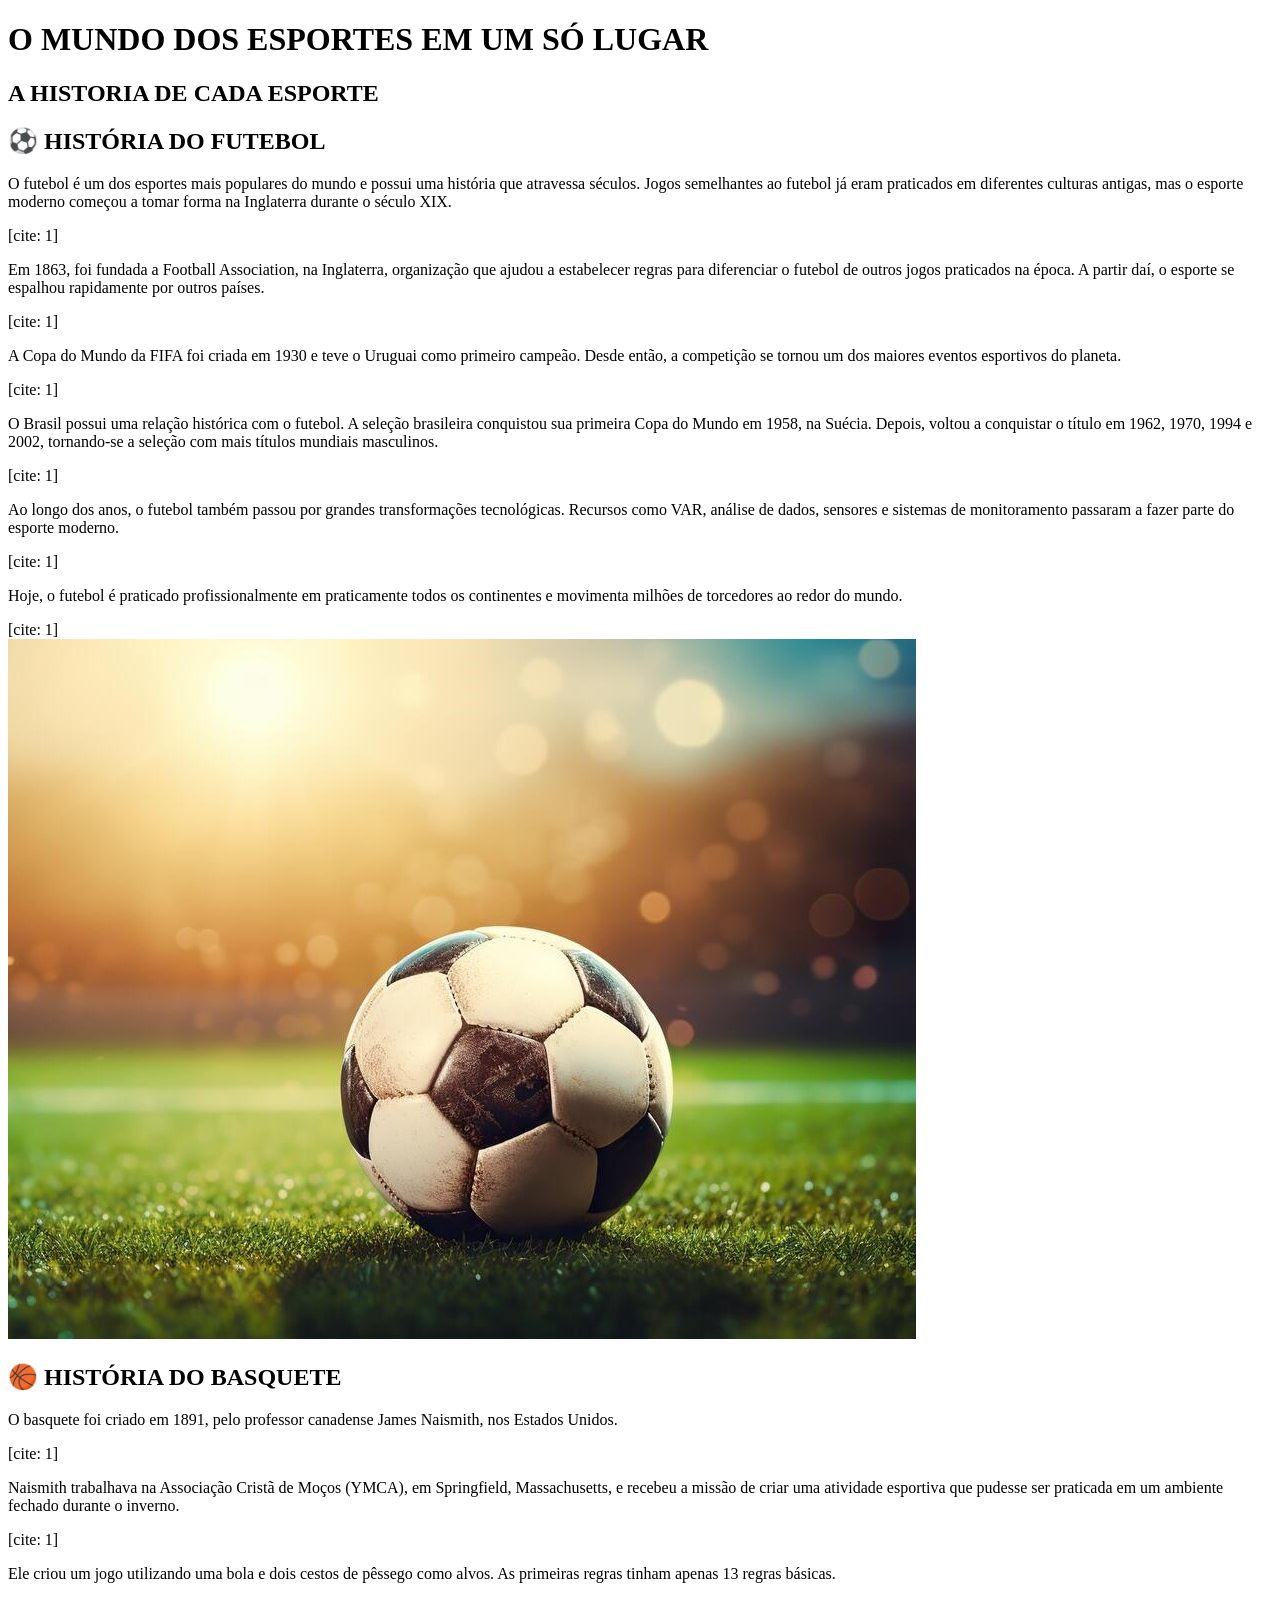
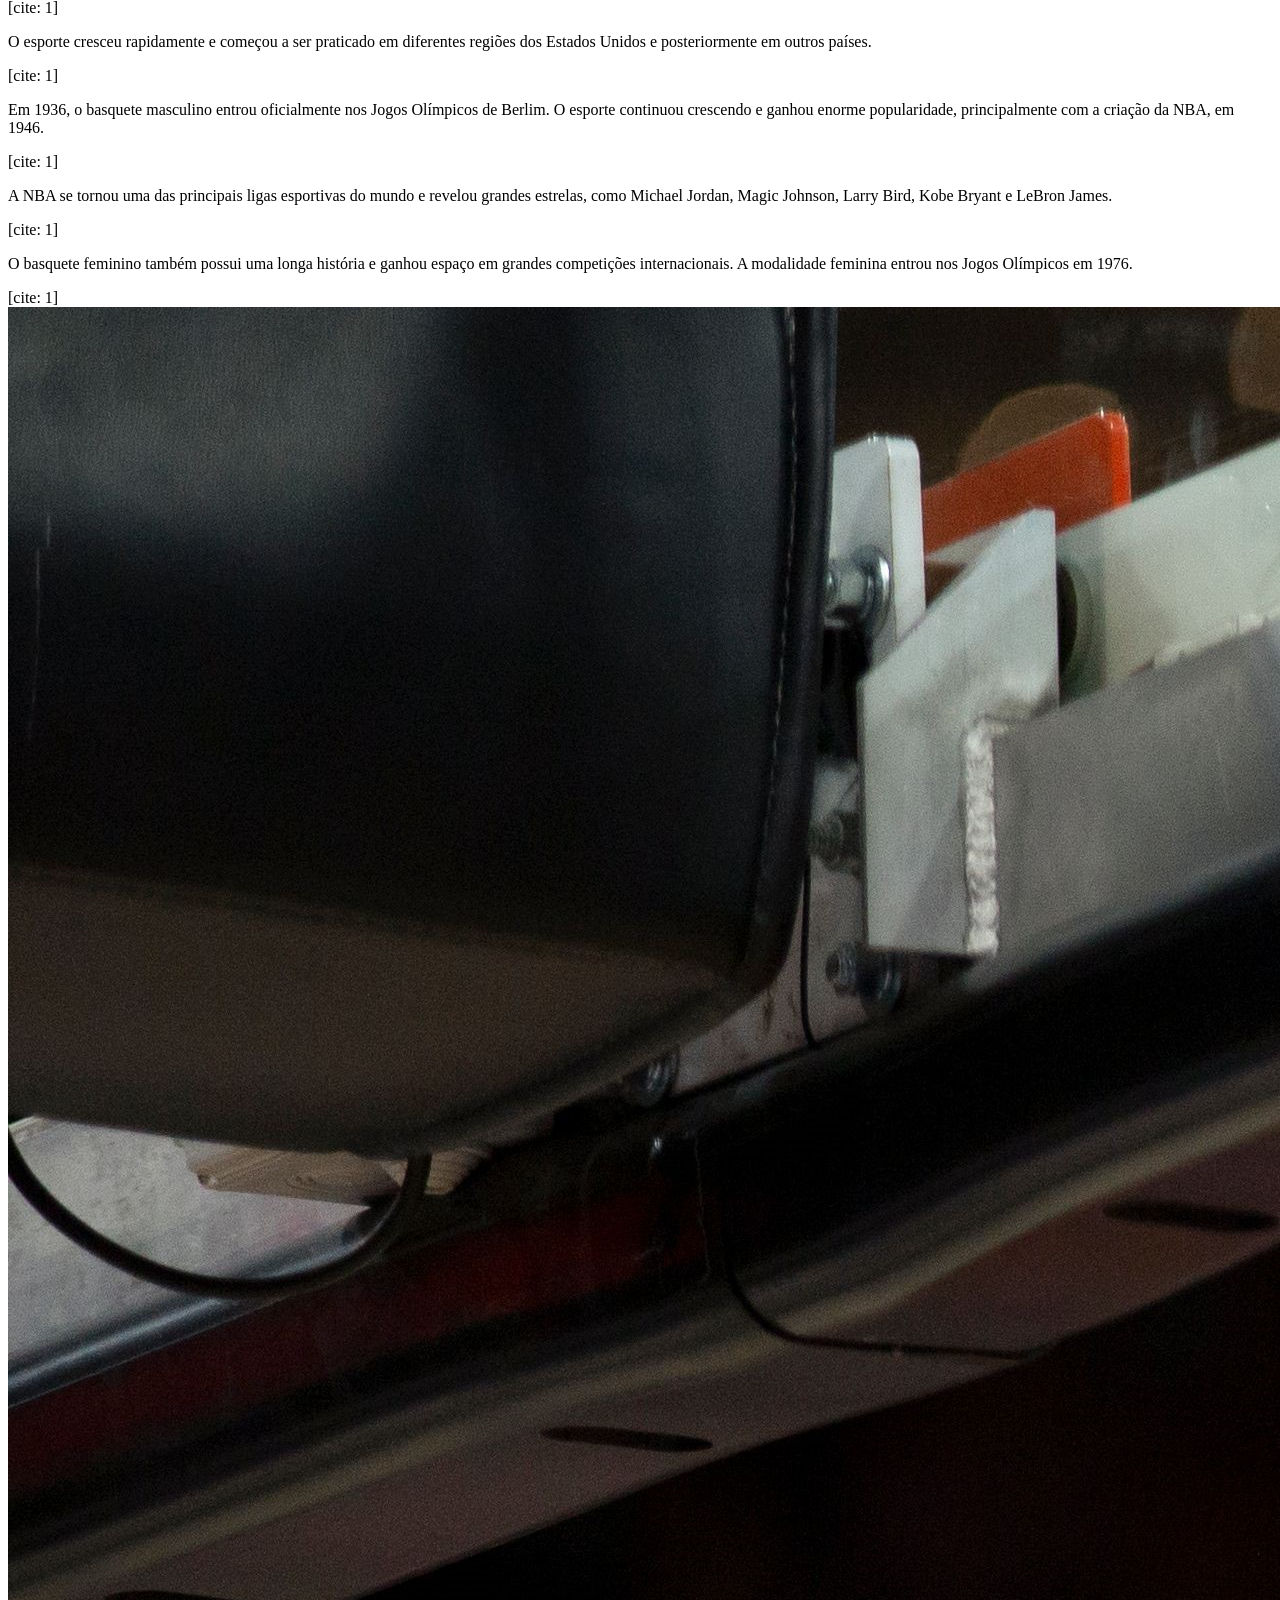
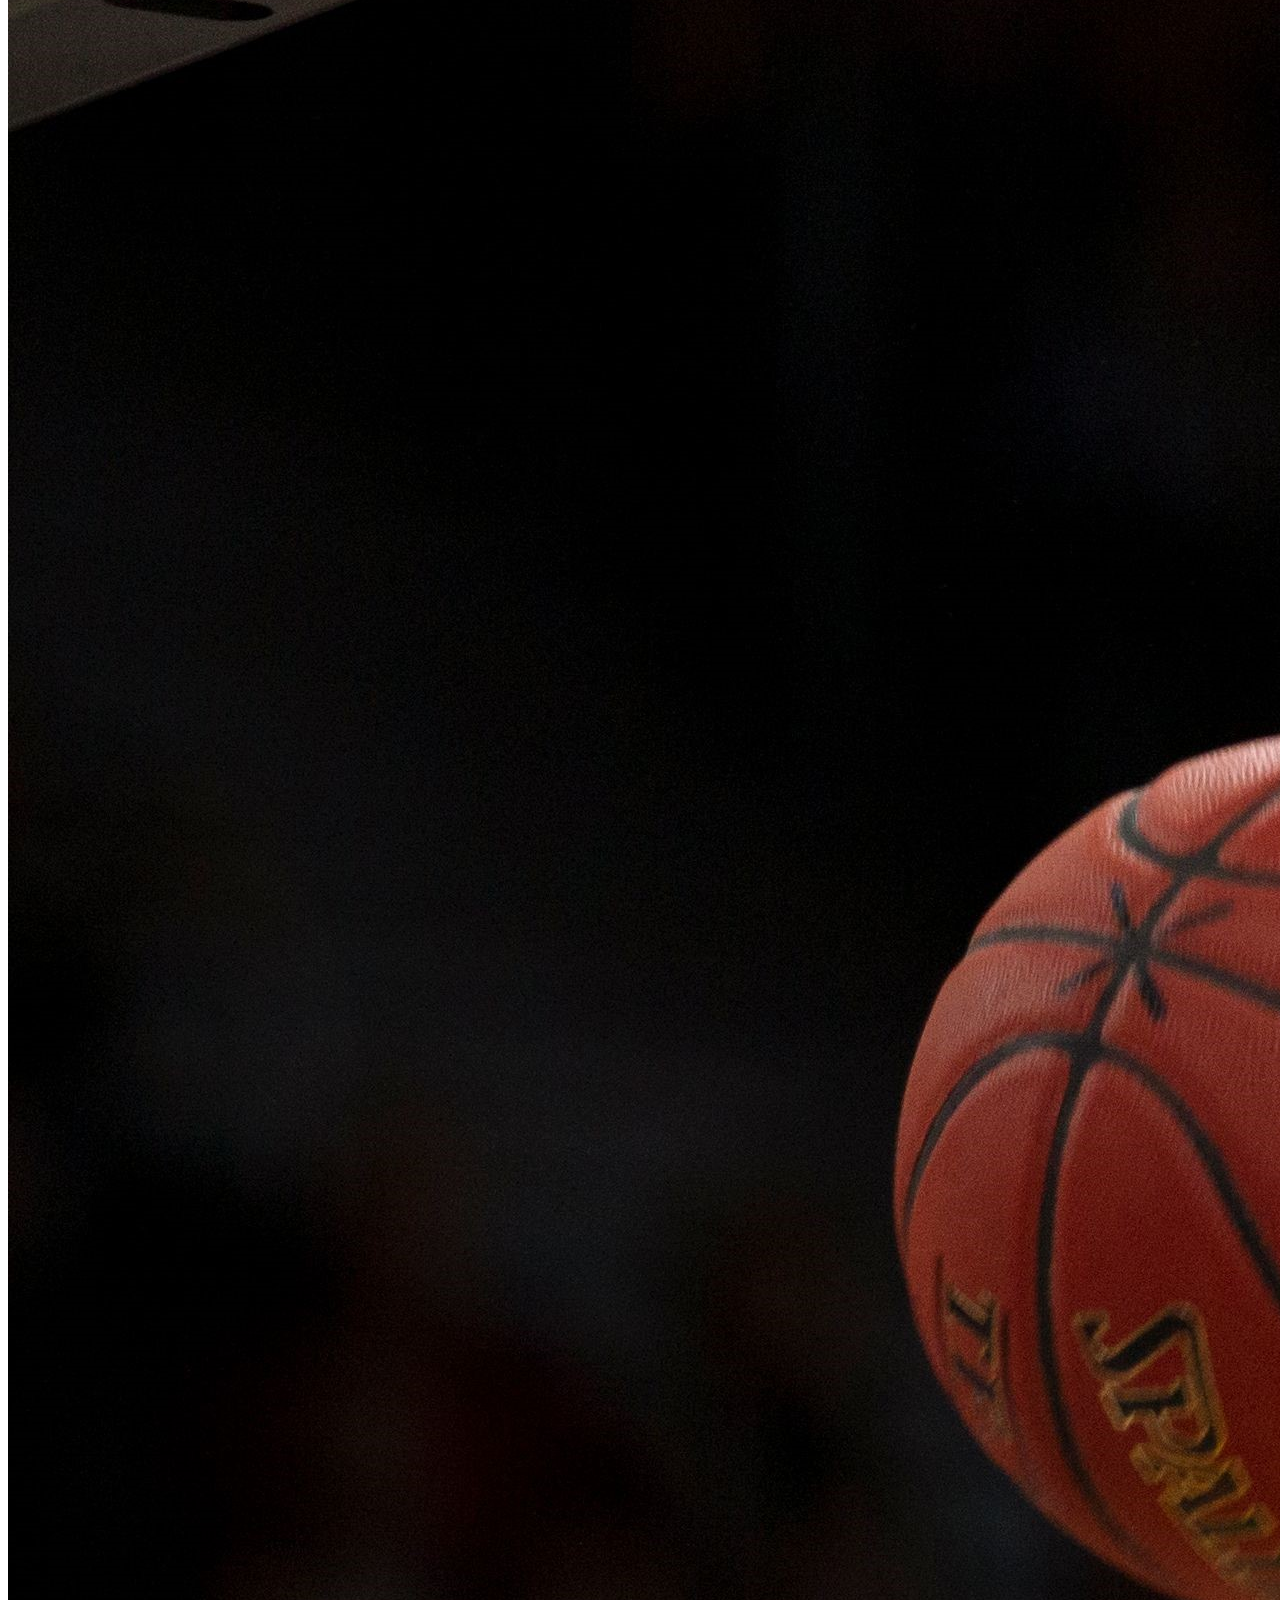
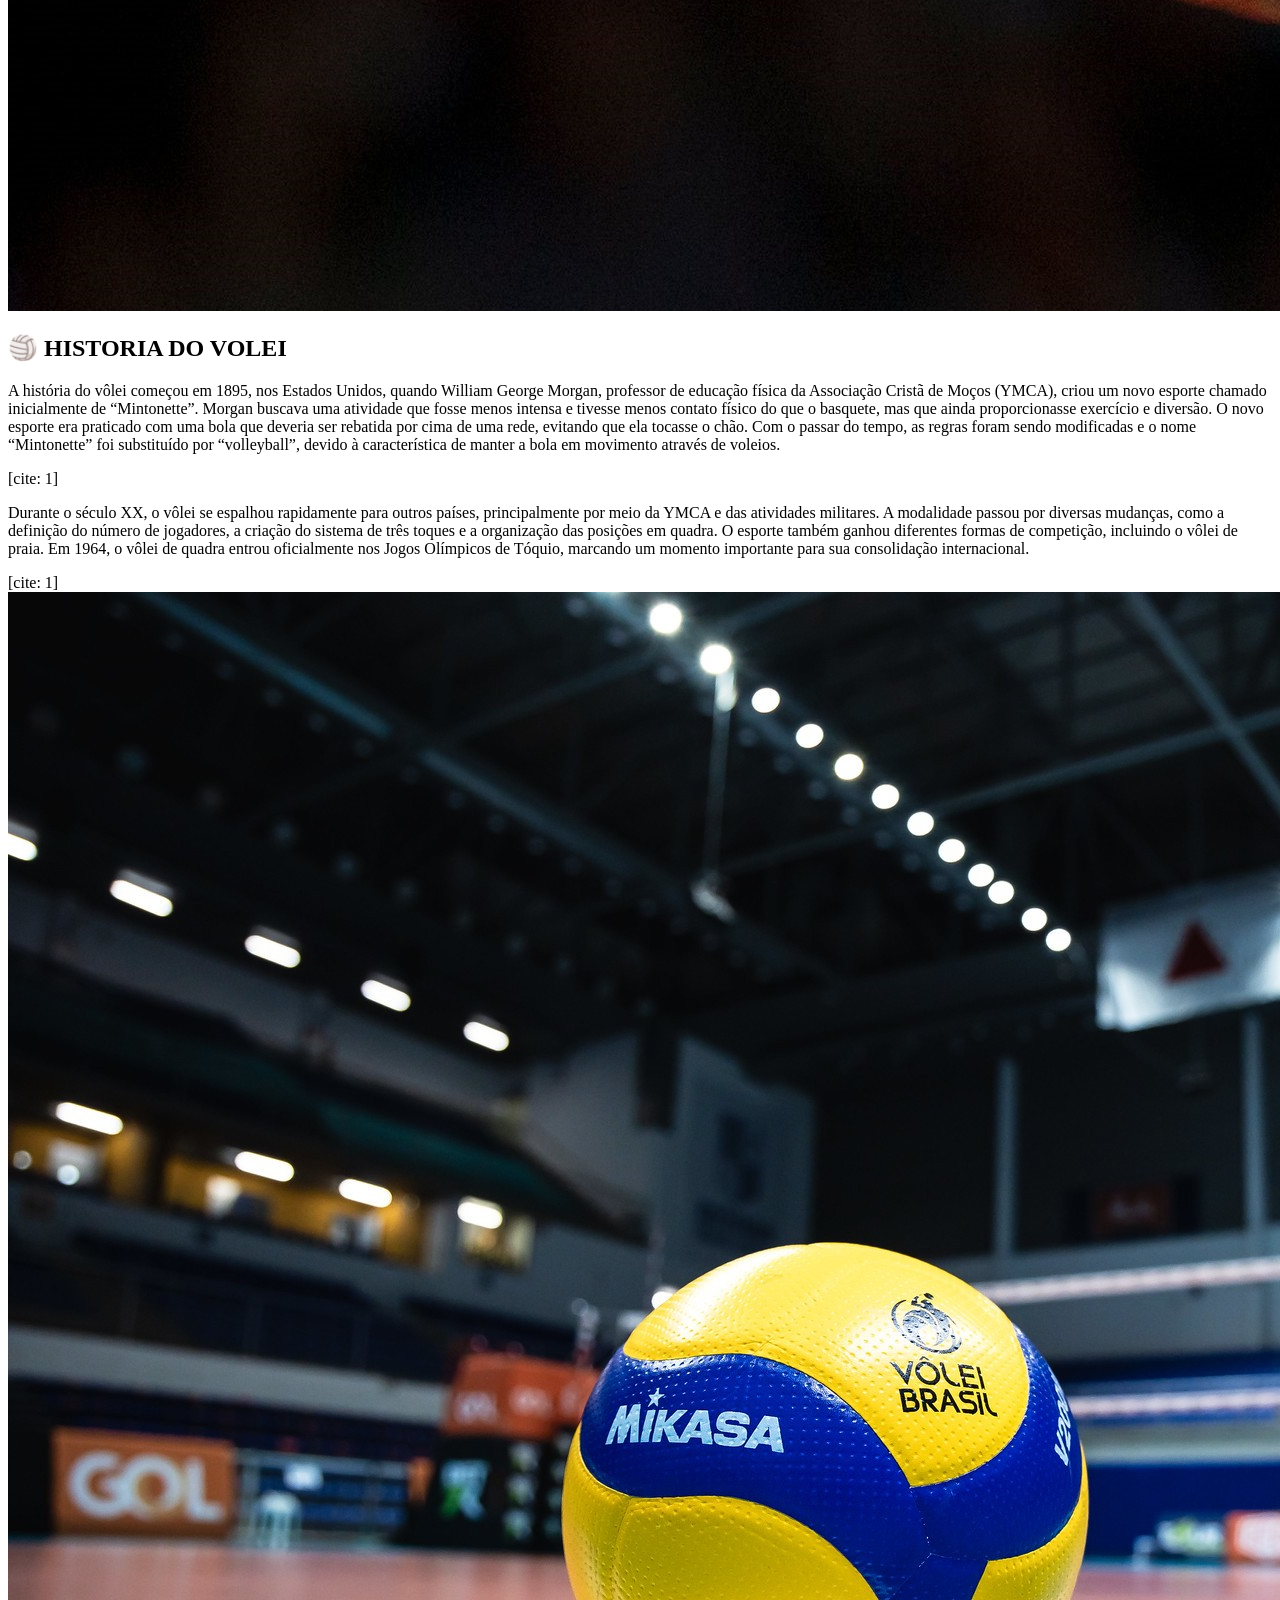
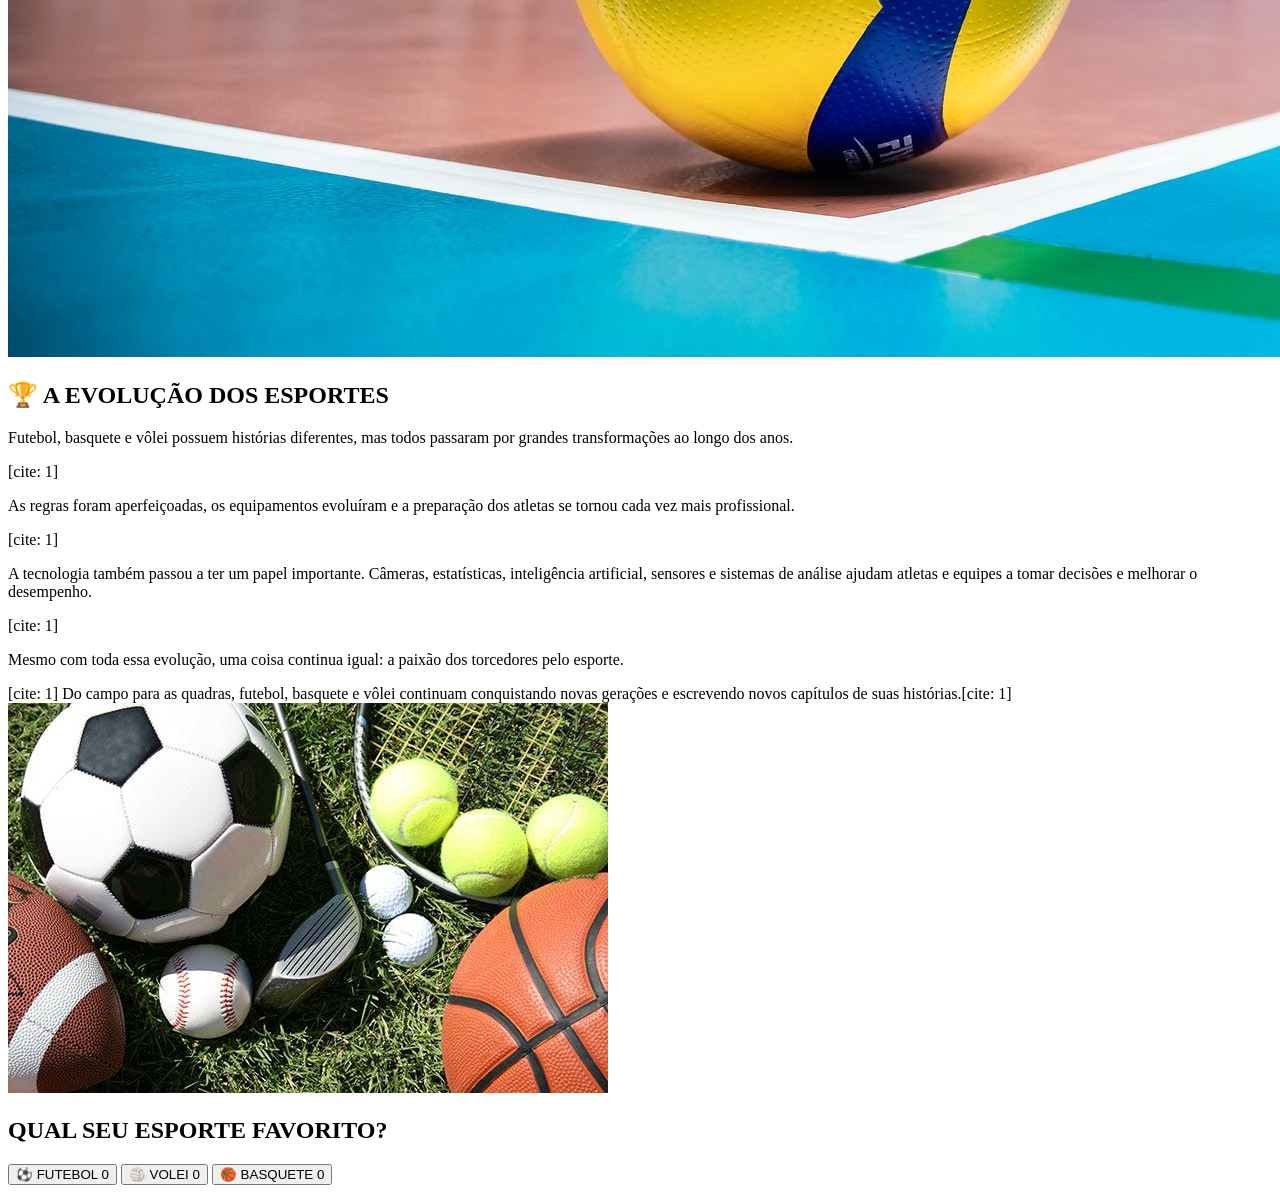
==== commit e9d928b8: "Duplicate sport history paragraphs in index.html" ====
--- a/index.html
+++ b/index.html
@@ -20,33 +20,33 @@
 
             <div class="esportes">
                 <h2>⚽ HISTÓRIA DO FUTEBOL</h2>
-                <p>O futebol é um dos esportes mais populares do mundo e possui uma história que atravessa séculos. Jogos semelhantes ao futebol já eram praticados em diferentes culturas antigas, mas o esporte moderno começou a tomar forma na Inglaterra durante o século XIX.</p>
-                <p>Em 1863, foi fundada a Football Association, na Inglaterra, organização que ajudou a estabelecer regras para diferenciar o futebol de outros jogos praticados na época. A partir daí, o esporte se espalhou rapidamente por outros países.</p>
-                <p>A Copa do Mundo da FIFA foi criada em 1930 e teve o Uruguai como primeiro campeão. Desde então, a competição se tornou um dos maiores eventos esportivos do planeta.</p>
-                <p>O Brasil possui uma relação histórica com o futebol. A seleção brasileira conquistou sua primeira Copa do Mundo em 1958, na Suécia. Depois, voltou a conquistar o título em 1962, 1970, 1994 e 2002, tornando-se a seleção com mais títulos mundiais masculinos.</p>
-                <p>Ao longo dos anos, o futebol também passou por grandes transformações tecnológicas. Recursos como VAR, análise de dados, sensores e sistemas de monitoramento passaram a fazer parte do esporte moderno.</p>
-                <p>Hoje, o futebol é praticado profissionalmente em praticamente todos os continentes e movimenta milhões de torcedores ao redor do mundo.</p>
+                <p>O futebol é um dos esportes mais populares do mundo e possui uma história que atravessa séculos. Jogos semelhantes ao futebol já eram praticados em diferentes culturas antigas, mas o esporte moderno começou a tomar forma na Inglaterra durante o século XIX.</p>[cite: 1]
+                <p>Em 1863, foi fundada a Football Association, na Inglaterra, organização que ajudou a estabelecer regras para diferenciar o futebol de outros jogos praticados na época. A partir daí, o esporte se espalhou rapidamente por outros países.</p>[cite: 1]
+                <p>A Copa do Mundo da FIFA foi criada em 1930 e teve o Uruguai como primeiro campeão. Desde então, a competição se tornou um dos maiores eventos esportivos do planeta.</p>[cite: 1]
+                <p>O Brasil possui uma relação histórica com o futebol. A seleção brasileira conquistou sua primeira Copa do Mundo em 1958, na Suécia. Depois, voltou a conquistar o título em 1962, 1970, 1994 e 2002, tornando-se a seleção com mais títulos mundiais masculinos.</p>[cite: 1]
+                <p>Ao longo dos anos, o futebol também passou por grandes transformações tecnológicas. Recursos como VAR, análise de dados, sensores e sistemas de monitoramento passaram a fazer parte do esporte moderno.</p>[cite: 1]
+                <p>Hoje, o futebol é praticado profissionalmente em praticamente todos os continentes e movimenta milhões de torcedores ao redor do mundo.</p>[cite: 1]
             </div>
             
             <img src="imagem1-blog.jpg" alt="imagem futebol"> 
             
             <div class="esportes">
                 <h2>🏀 HISTÓRIA DO BASQUETE</h2>
-                <p>O basquete foi criado em 1891, pelo professor canadense James Naismith, nos Estados Unidos.</p>
-                <p>Naismith trabalhava na Associação Cristã de Moços (YMCA), em Springfield, Massachusetts, e recebeu a missão de criar uma atividade esportiva que pudesse ser praticada em um ambiente fechado durante o inverno.</p>
-                <p>Ele criou um jogo utilizando uma bola e dois cestos de pêssego como alvos. As primeiras regras tinham apenas 13 regras básicas.</p>
-                <p>O esporte cresceu rapidamente e começou a ser praticado em diferentes regiões dos Estados Unidos e posteriormente em outros países.</p>
-                <p>Em 1936, o basquete masculino entrou oficialmente nos Jogos Olímpicos de Berlim. O esporte continuou crescendo e ganhou enorme popularidade, principalmente com a criação da NBA, em 1946.</p>
-                <p>A NBA se tornou uma das principais ligas esportivas do mundo e revelou grandes estrelas, como Michael Jordan, Magic Johnson, Larry Bird, Kobe Bryant e LeBron James.</p>
-                <p>O basquete feminino também possui uma longa história e ganhou espaço em grandes competições internacionais. A modalidade feminina entrou nos Jogos Olímpicos em 1976.</p>
+                <p>O basquete foi criado em 1891, pelo professor canadense James Naismith, nos Estados Unidos.</p>[cite: 1]
+                <p>Naismith trabalhava na Associação Cristã de Moços (YMCA), em Springfield, Massachusetts, e recebeu a missão de criar uma atividade esportiva que pudesse ser praticada em um ambiente fechado durante o inverno.</p>[cite: 1]
+                <p>Ele criou um jogo utilizando uma bola e dois cestos de pêssego como alvos. As primeiras regras tinham apenas 13 regras básicas.</p>[cite: 1]
+                <p>O esporte cresceu rapidamente e começou a ser praticado em diferentes regiões dos Estados Unidos e posteriormente em outros países.</p>[cite: 1]
+                <p>Em 1936, o basquete masculino entrou oficialmente nos Jogos Olímpicos de Berlim. O esporte continuou crescendo e ganhou enorme popularidade, principalmente com a criação da NBA, em 1946.</p>[cite: 1]
+                <p>A NBA se tornou uma das principais ligas esportivas do mundo e revelou grandes estrelas, como Michael Jordan, Magic Johnson, Larry Bird, Kobe Bryant e LeBron James.</p>[cite: 1]
+                <p>O basquete feminino também possui uma longa história e ganhou espaço em grandes competições internacionais. A modalidade feminina entrou nos Jogos Olímpicos em 1976.</p>[cite: 1]
             </div>
             
             <img src="imagem2-blog.jpg" alt="imagem basquete"> 
 
             <div class="esportes">
                 <h2>🏐 HISTORIA DO VOLEI</h2>
-                <p>A história do vôlei começou em 1895, nos Estados Unidos, quando William George Morgan, professor de educação física da Associação Cristã de Moços (YMCA), criou um novo esporte chamado inicialmente de “Mintonette”. Morgan buscava uma atividade que fosse menos intensa e tivesse menos contato físico do que o basquete, mas que ainda proporcionasse exercício e diversão. O novo esporte era praticado com uma bola que deveria ser rebatida por cima de uma rede, evitando que ela tocasse o chão. Com o passar do tempo, as regras foram sendo modificadas e o nome “Mintonette” foi substituído por “volleyball”, devido à característica de manter a bola em movimento através de voleios.</p>
-                <p>Durante o século XX, o vôlei se espalhou rapidamente para outros países, principalmente por meio da YMCA e das atividades militares. A modalidade passou por diversas mudanças, como a definição do número de jogadores, a criação do sistema de três toques e a organização das posições em quadra. O esporte também ganhou diferentes formas de competição, incluindo o vôlei de praia. Em 1964, o vôlei de quadra entrou oficialmente nos Jogos Olímpicos de Tóquio, marcando um momento importante para sua consolidação internacional.</p>
+                <p>A história do vôlei começou em 1895, nos Estados Unidos, quando William George Morgan, professor de educação física da Associação Cristã de Moços (YMCA), criou um novo esporte chamado inicialmente de “Mintonette”. Morgan buscava uma atividade que fosse menos intensa e tivesse menos contato físico do que o basquete, mas que ainda proporcionasse exercício e diversão. O novo esporte era praticado com uma bola que deveria ser rebatida por cima de uma rede, evitando que ela tocasse o chão. Com o passar do tempo, as regras foram sendo modificadas e o nome “Mintonette” foi substituído por “volleyball”, devido à característica de manter a bola em movimento através de voleios.</p>[cite: 1]
+                <p>Durante o século XX, o vôlei se espalhou rapidamente para outros países, principalmente por meio da YMCA e das atividades militares. A modalidade passou por diversas mudanças, como a definição do número de jogadores, a criação do sistema de três toques e a organização das posições em quadra. O esporte também ganhou diferentes formas de competição, incluindo o vôlei de praia. Em 1964, o vôlei de quadra entrou oficialmente nos Jogos Olímpicos de Tóquio, marcando um momento importante para sua consolidação internacional.</p>[cite: 1]
             </div>
             
             <img src="imagem3-blog.jpg" alt="imagem volei"> 
@@ -54,11 +54,11 @@
         
         <div class="esportes">
             <h2>🏆 A EVOLUÇÃO DOS ESPORTES</h2>
-            <p>Futebol, basquete e vôlei possuem histórias diferentes, mas todos passaram por grandes transformações ao longo dos anos.</p>
-            <p>As regras foram aperfeiçoadas, os equipamentos evoluíram e a preparação dos atletas se tornou cada vez mais profissional.</p>
-            <p>A tecnologia também passou a ter um papel importante. Câmeras, estatísticas, inteligência artificial, sensores e sistemas de análise ajudam atletas e equipes a tomar decisões e melhorar o desempenho.</p>
-            <p>Mesmo com toda essa evolução, uma coisa continua igual: a paixão dos torcedores pelo esporte.</p>
-            Do campo para as quadras, futebol, basquete e vôlei continuam conquistando novas gerações e escrevendo novos capítulos de suas histórias.
+            <p>Futebol, basquete e vôlei possuem histórias diferentes, mas todos passaram por grandes transformações ao longo dos anos.</p>[cite: 1]
+            <p>As regras foram aperfeiçoadas, os equipamentos evoluíram e a preparação dos atletas se tornou cada vez mais profissional.</p>[cite: 1]
+            <p>A tecnologia também passou a ter um papel importante. Câmeras, estatísticas, inteligência artificial, sensores e sistemas de análise ajudam atletas e equipes a tomar decisões e melhorar o desempenho.</p>[cite: 1]
+            <p>Mesmo com toda essa evolução, uma coisa continua igual: a paixão dos torcedores pelo esporte.</p>[cite: 1]
+            Do campo para as quadras, futebol, basquete e vôlei continuam conquistando novas gerações e escrevendo novos capítulos de suas histórias.[cite: 1]
         </div>
 
         <img src="imagem4-blog.jpg" alt="imagem esportes"> 
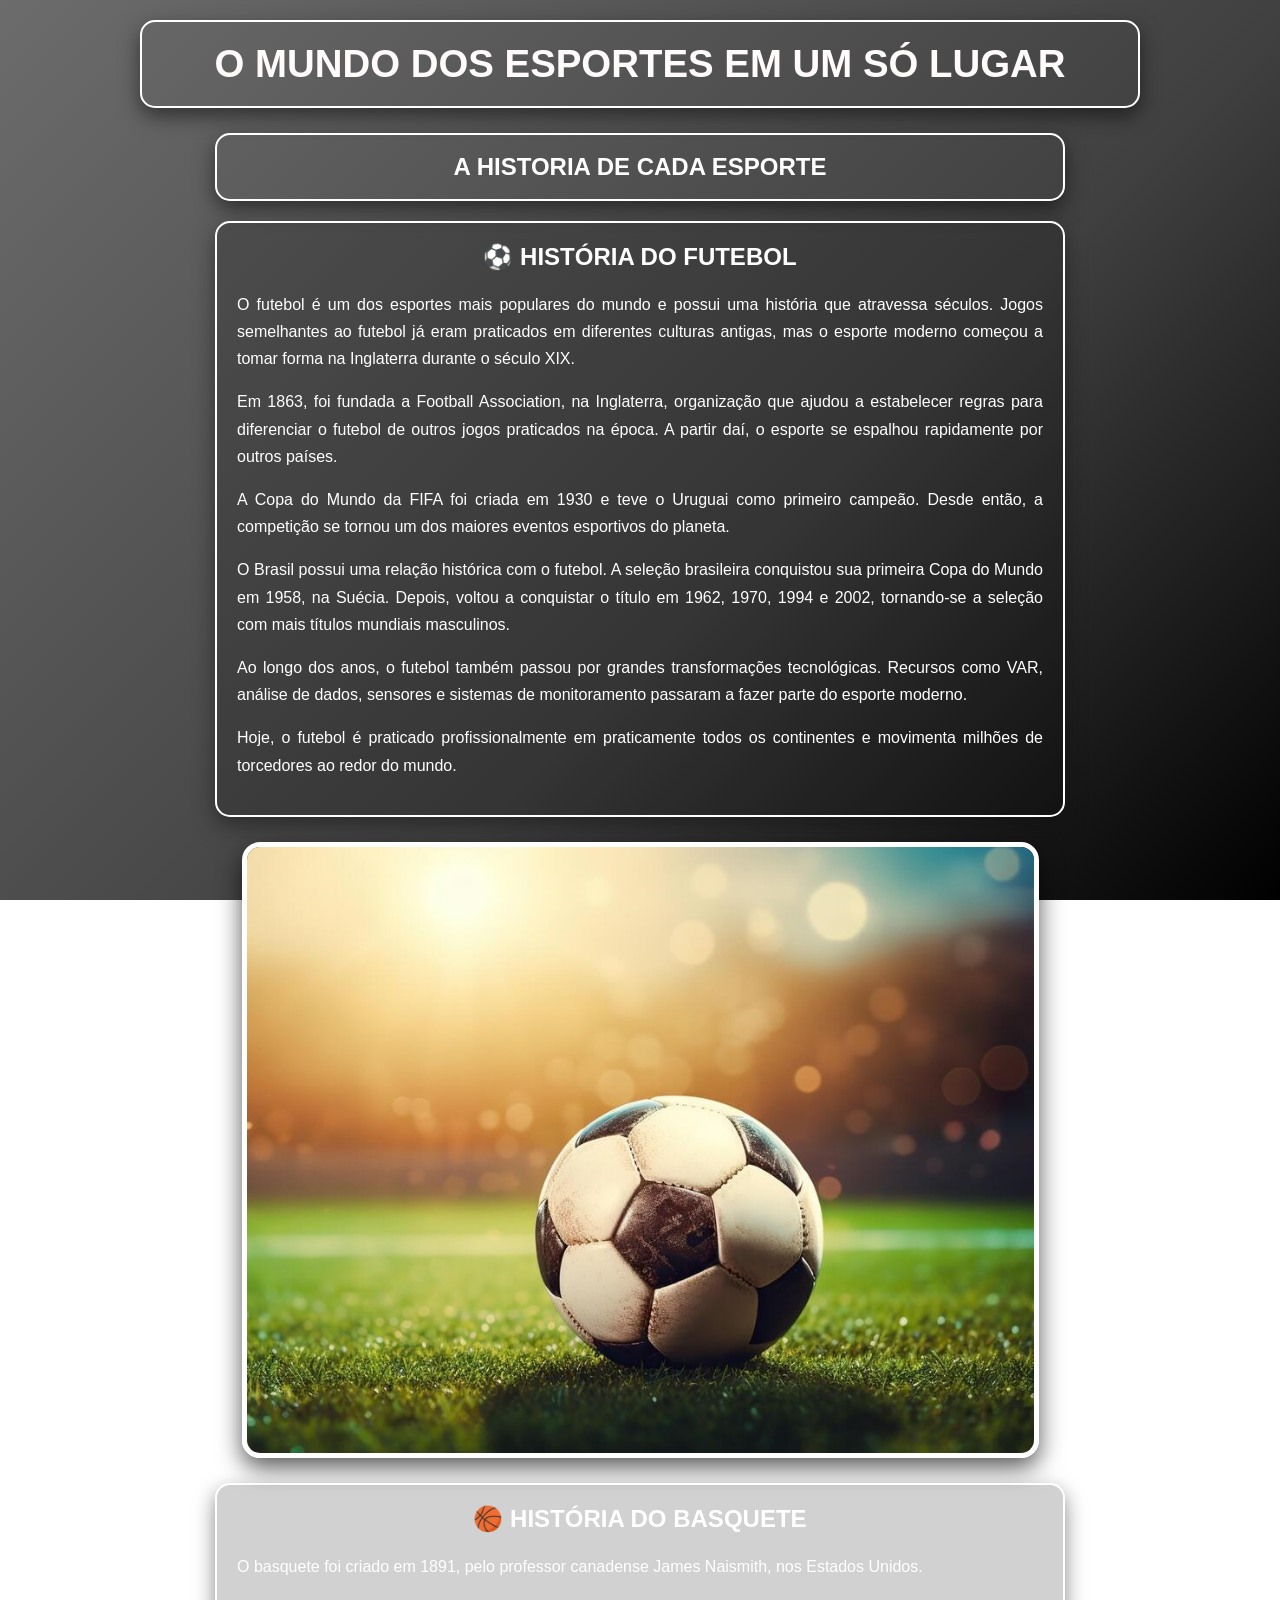
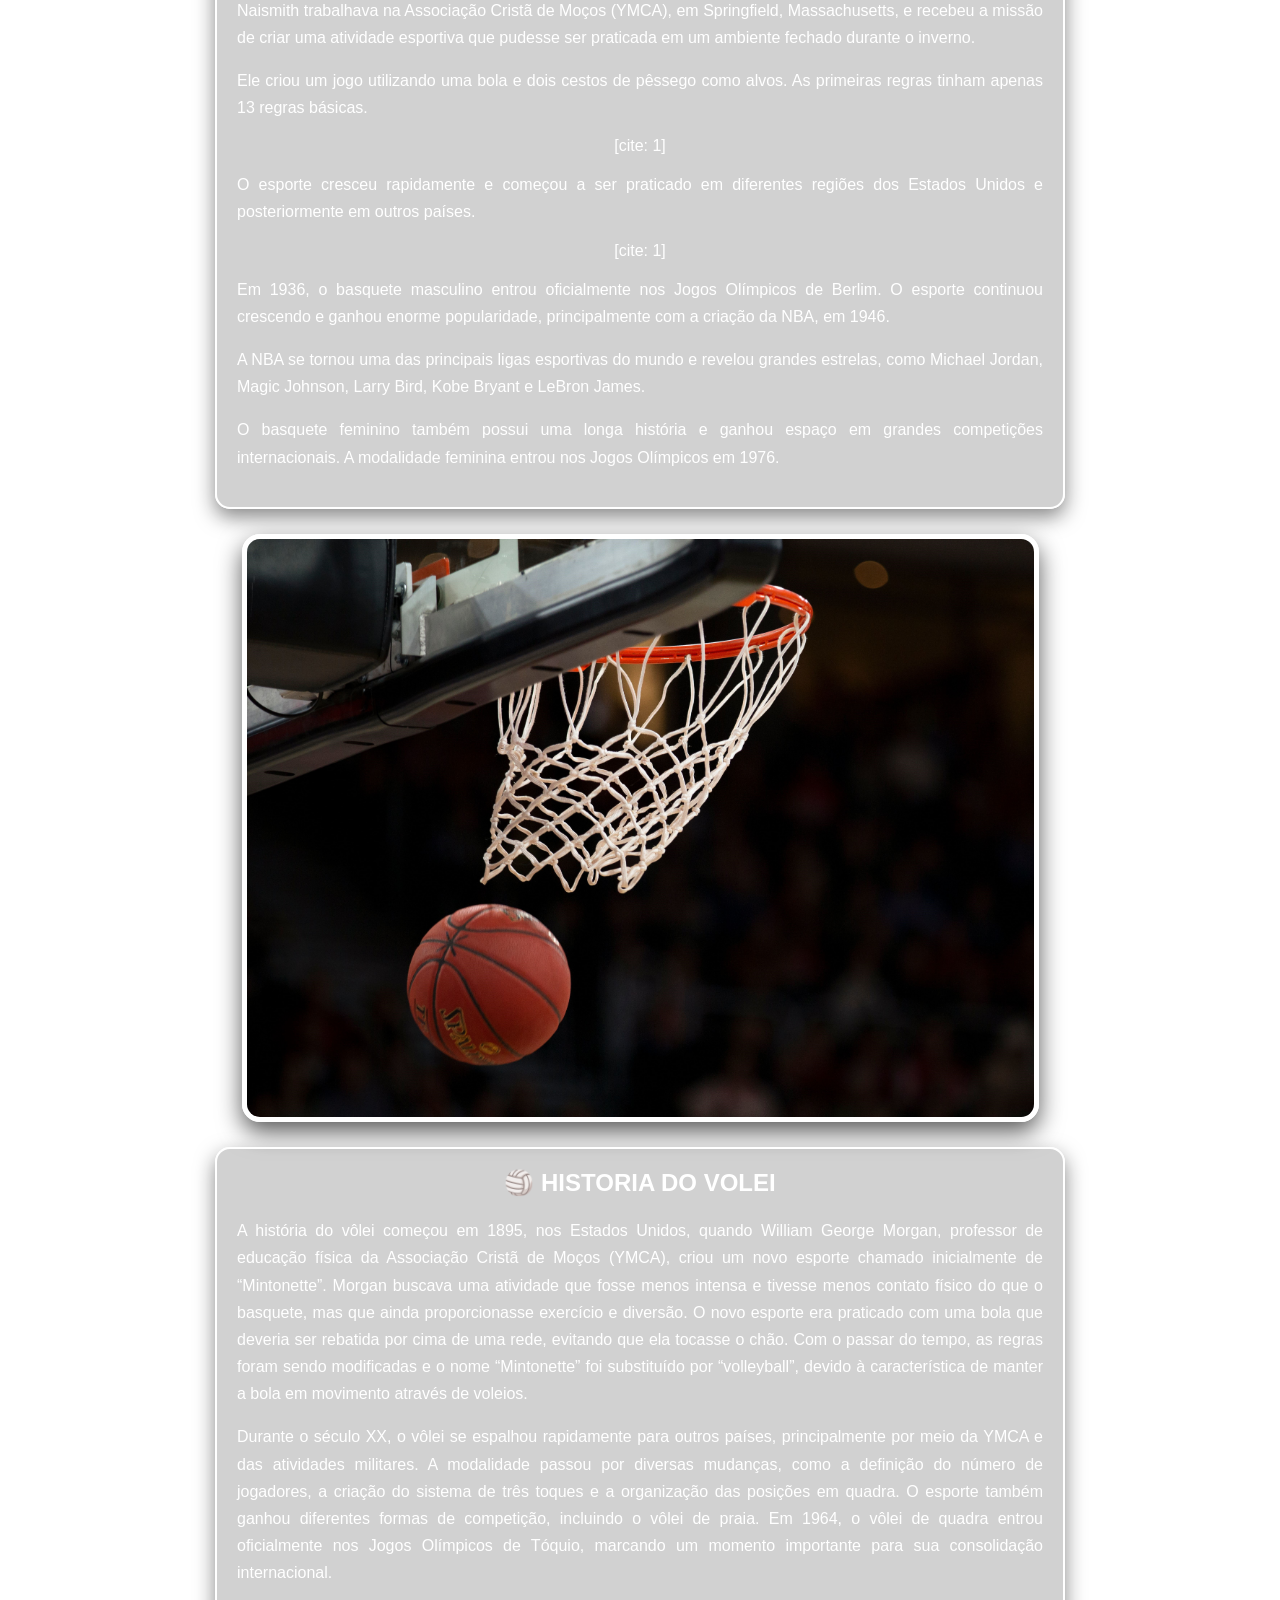
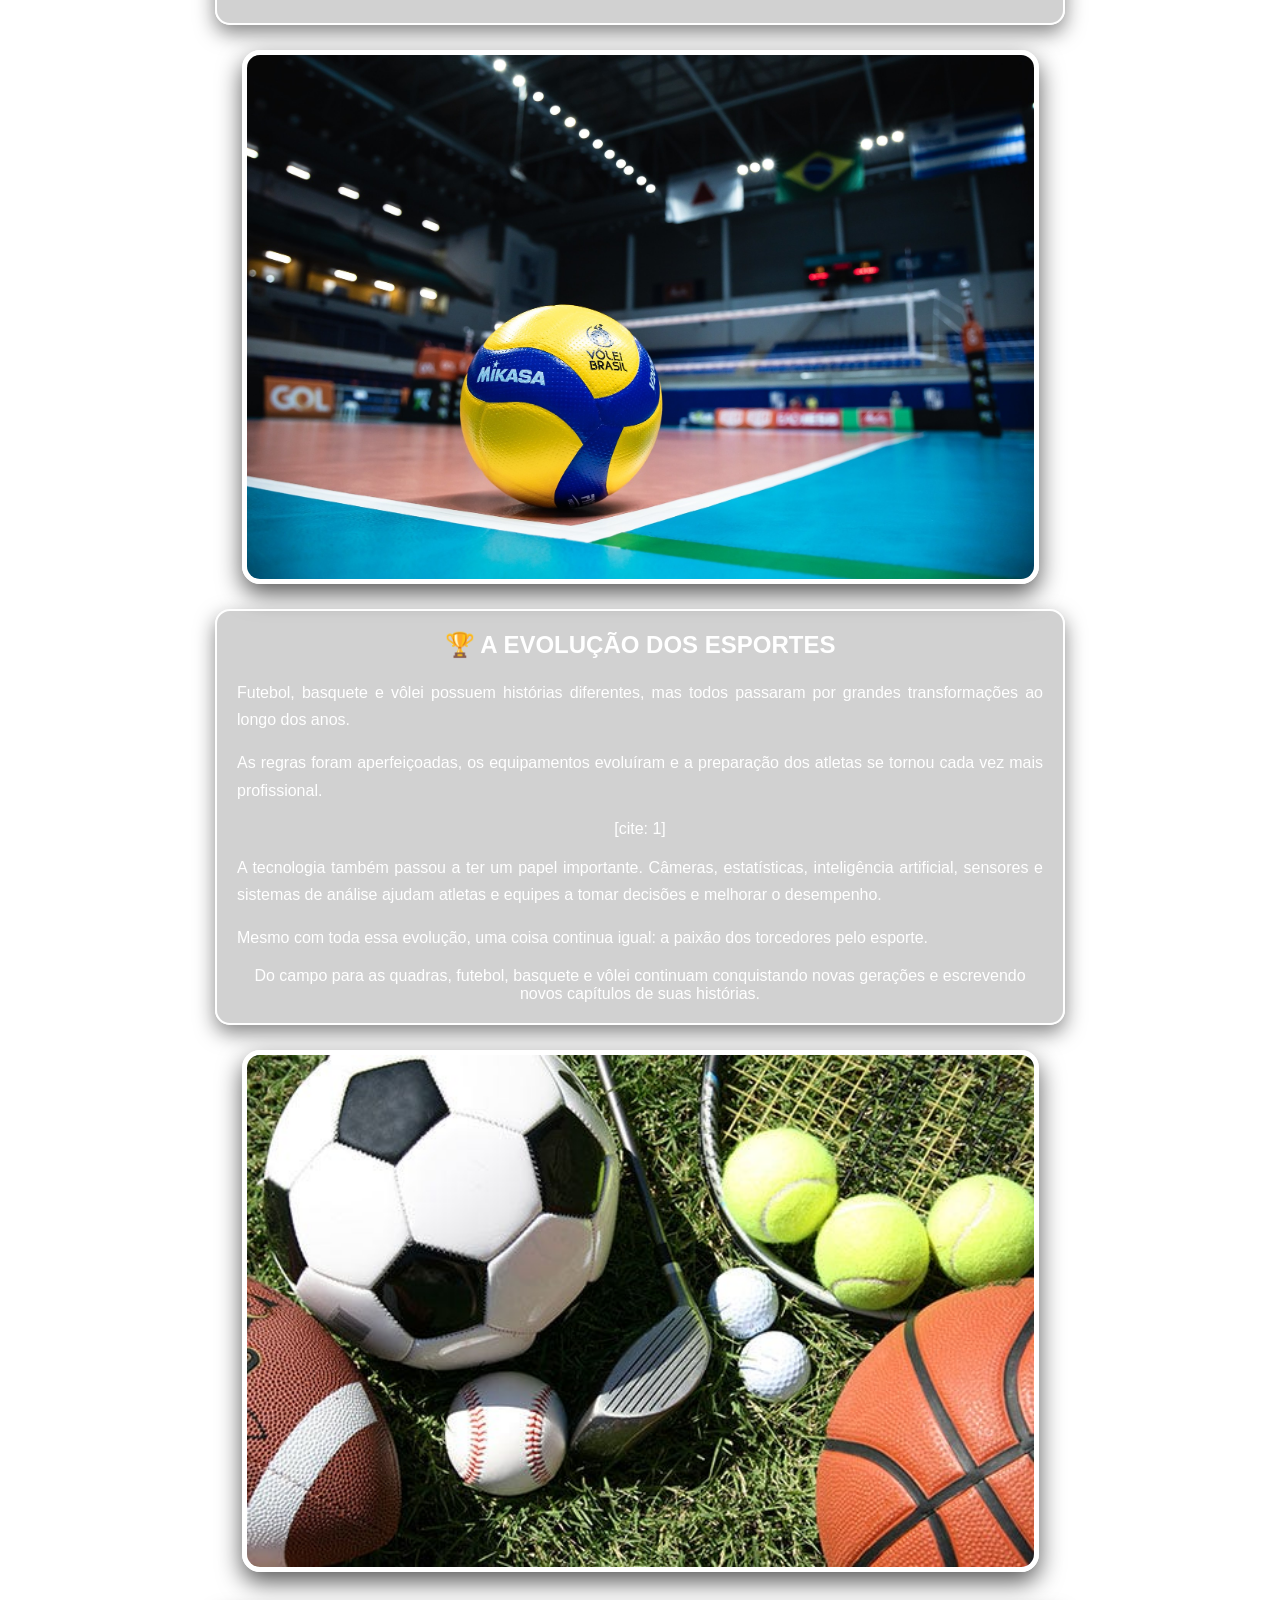
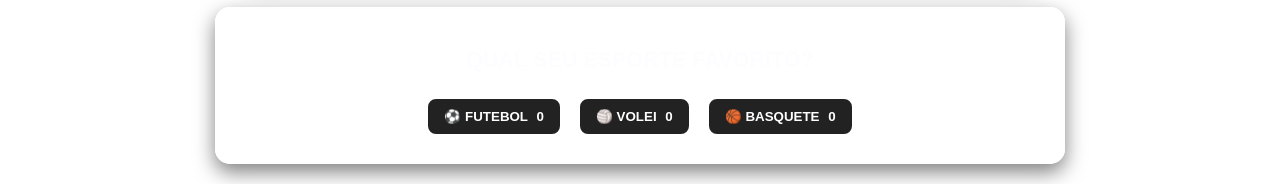
==== commit e412e604: "Remove duplicate paragraphs and citations in sports history Duplicated paragraphs for football, bask" ====
--- a/index.html
+++ b/index.html
@@ -20,33 +20,33 @@
 
             <div class="esportes">
                 <h2>⚽ HISTÓRIA DO FUTEBOL</h2>
-                <p>O futebol é um dos esportes mais populares do mundo e possui uma história que atravessa séculos. Jogos semelhantes ao futebol já eram praticados em diferentes culturas antigas, mas o esporte moderno começou a tomar forma na Inglaterra durante o século XIX.</p>[cite: 1]
-                <p>Em 1863, foi fundada a Football Association, na Inglaterra, organização que ajudou a estabelecer regras para diferenciar o futebol de outros jogos praticados na época. A partir daí, o esporte se espalhou rapidamente por outros países.</p>[cite: 1]
-                <p>A Copa do Mundo da FIFA foi criada em 1930 e teve o Uruguai como primeiro campeão. Desde então, a competição se tornou um dos maiores eventos esportivos do planeta.</p>[cite: 1]
-                <p>O Brasil possui uma relação histórica com o futebol. A seleção brasileira conquistou sua primeira Copa do Mundo em 1958, na Suécia. Depois, voltou a conquistar o título em 1962, 1970, 1994 e 2002, tornando-se a seleção com mais títulos mundiais masculinos.</p>[cite: 1]
-                <p>Ao longo dos anos, o futebol também passou por grandes transformações tecnológicas. Recursos como VAR, análise de dados, sensores e sistemas de monitoramento passaram a fazer parte do esporte moderno.</p>[cite: 1]
-                <p>Hoje, o futebol é praticado profissionalmente em praticamente todos os continentes e movimenta milhões de torcedores ao redor do mundo.</p>[cite: 1]
+                <p>O futebol é um dos esportes mais populares do mundo e possui uma história que atravessa séculos. Jogos semelhantes ao futebol já eram praticados em diferentes culturas antigas, mas o esporte moderno começou a tomar forma na Inglaterra durante o século XIX.</p>
+                <p>Em 1863, foi fundada a Football Association, na Inglaterra, organização que ajudou a estabelecer regras para diferenciar o futebol de outros jogos praticados na época. A partir daí, o esporte se espalhou rapidamente por outros países.</p>
+                <p>A Copa do Mundo da FIFA foi criada em 1930 e teve o Uruguai como primeiro campeão. Desde então, a competição se tornou um dos maiores eventos esportivos do planeta.</p>
+                <p>O Brasil possui uma relação histórica com o futebol. A seleção brasileira conquistou sua primeira Copa do Mundo em 1958, na Suécia. Depois, voltou a conquistar o título em 1962, 1970, 1994 e 2002, tornando-se a seleção com mais títulos mundiais masculinos.</p>
+                <p>Ao longo dos anos, o futebol também passou por grandes transformações tecnológicas. Recursos como VAR, análise de dados, sensores e sistemas de monitoramento passaram a fazer parte do esporte moderno.</p>
+                <p>Hoje, o futebol é praticado profissionalmente em praticamente todos os continentes e movimenta milhões de torcedores ao redor do mundo.</p>
             </div>
             
             <img src="imagem1-blog.jpg" alt="imagem futebol"> 
             
             <div class="esportes">
                 <h2>🏀 HISTÓRIA DO BASQUETE</h2>
-                <p>O basquete foi criado em 1891, pelo professor canadense James Naismith, nos Estados Unidos.</p>[cite: 1]
-                <p>Naismith trabalhava na Associação Cristã de Moços (YMCA), em Springfield, Massachusetts, e recebeu a missão de criar uma atividade esportiva que pudesse ser praticada em um ambiente fechado durante o inverno.</p>[cite: 1]
+                <p>O basquete foi criado em 1891, pelo professor canadense James Naismith, nos Estados Unidos.</p>
+                <p>Naismith trabalhava na Associação Cristã de Moços (YMCA), em Springfield, Massachusetts, e recebeu a missão de criar uma atividade esportiva que pudesse ser praticada em um ambiente fechado durante o inverno.</p>
                 <p>Ele criou um jogo utilizando uma bola e dois cestos de pêssego como alvos. As primeiras regras tinham apenas 13 regras básicas.</p>[cite: 1]
                 <p>O esporte cresceu rapidamente e começou a ser praticado em diferentes regiões dos Estados Unidos e posteriormente em outros países.</p>[cite: 1]
-                <p>Em 1936, o basquete masculino entrou oficialmente nos Jogos Olímpicos de Berlim. O esporte continuou crescendo e ganhou enorme popularidade, principalmente com a criação da NBA, em 1946.</p>[cite: 1]
-                <p>A NBA se tornou uma das principais ligas esportivas do mundo e revelou grandes estrelas, como Michael Jordan, Magic Johnson, Larry Bird, Kobe Bryant e LeBron James.</p>[cite: 1]
-                <p>O basquete feminino também possui uma longa história e ganhou espaço em grandes competições internacionais. A modalidade feminina entrou nos Jogos Olímpicos em 1976.</p>[cite: 1]
+                <p>Em 1936, o basquete masculino entrou oficialmente nos Jogos Olímpicos de Berlim. O esporte continuou crescendo e ganhou enorme popularidade, principalmente com a criação da NBA, em 1946.</p>
+                <p>A NBA se tornou uma das principais ligas esportivas do mundo e revelou grandes estrelas, como Michael Jordan, Magic Johnson, Larry Bird, Kobe Bryant e LeBron James.</p>
+                <p>O basquete feminino também possui uma longa história e ganhou espaço em grandes competições internacionais. A modalidade feminina entrou nos Jogos Olímpicos em 1976.</p>
             </div>
-            
+    
             <img src="imagem2-blog.jpg" alt="imagem basquete"> 
 
             <div class="esportes">
                 <h2>🏐 HISTORIA DO VOLEI</h2>
-                <p>A história do vôlei começou em 1895, nos Estados Unidos, quando William George Morgan, professor de educação física da Associação Cristã de Moços (YMCA), criou um novo esporte chamado inicialmente de “Mintonette”. Morgan buscava uma atividade que fosse menos intensa e tivesse menos contato físico do que o basquete, mas que ainda proporcionasse exercício e diversão. O novo esporte era praticado com uma bola que deveria ser rebatida por cima de uma rede, evitando que ela tocasse o chão. Com o passar do tempo, as regras foram sendo modificadas e o nome “Mintonette” foi substituído por “volleyball”, devido à característica de manter a bola em movimento através de voleios.</p>[cite: 1]
-                <p>Durante o século XX, o vôlei se espalhou rapidamente para outros países, principalmente por meio da YMCA e das atividades militares. A modalidade passou por diversas mudanças, como a definição do número de jogadores, a criação do sistema de três toques e a organização das posições em quadra. O esporte também ganhou diferentes formas de competição, incluindo o vôlei de praia. Em 1964, o vôlei de quadra entrou oficialmente nos Jogos Olímpicos de Tóquio, marcando um momento importante para sua consolidação internacional.</p>[cite: 1]
+                <p>A história do vôlei começou em 1895, nos Estados Unidos, quando William George Morgan, professor de educação física da Associação Cristã de Moços (YMCA), criou um novo esporte chamado inicialmente de “Mintonette”. Morgan buscava uma atividade que fosse menos intensa e tivesse menos contato físico do que o basquete, mas que ainda proporcionasse exercício e diversão. O novo esporte era praticado com uma bola que deveria ser rebatida por cima de uma rede, evitando que ela tocasse o chão. Com o passar do tempo, as regras foram sendo modificadas e o nome “Mintonette” foi substituído por “volleyball”, devido à característica de manter a bola em movimento através de voleios.</p>
+                <p>Durante o século XX, o vôlei se espalhou rapidamente para outros países, principalmente por meio da YMCA e das atividades militares. A modalidade passou por diversas mudanças, como a definição do número de jogadores, a criação do sistema de três toques e a organização das posições em quadra. O esporte também ganhou diferentes formas de competição, incluindo o vôlei de praia. Em 1964, o vôlei de quadra entrou oficialmente nos Jogos Olímpicos de Tóquio, marcando um momento importante para sua consolidação internacional.</p>
             </div>
             
             <img src="imagem3-blog.jpg" alt="imagem volei"> 
@@ -54,11 +54,11 @@
         
         <div class="esportes">
             <h2>🏆 A EVOLUÇÃO DOS ESPORTES</h2>
-            <p>Futebol, basquete e vôlei possuem histórias diferentes, mas todos passaram por grandes transformações ao longo dos anos.</p>[cite: 1]
+            <p>Futebol, basquete e vôlei possuem histórias diferentes, mas todos passaram por grandes transformações ao longo dos anos.</p>
             <p>As regras foram aperfeiçoadas, os equipamentos evoluíram e a preparação dos atletas se tornou cada vez mais profissional.</p>[cite: 1]
-            <p>A tecnologia também passou a ter um papel importante. Câmeras, estatísticas, inteligência artificial, sensores e sistemas de análise ajudam atletas e equipes a tomar decisões e melhorar o desempenho.</p>[cite: 1]
-            <p>Mesmo com toda essa evolução, uma coisa continua igual: a paixão dos torcedores pelo esporte.</p>[cite: 1]
-            Do campo para as quadras, futebol, basquete e vôlei continuam conquistando novas gerações e escrevendo novos capítulos de suas histórias.[cite: 1]
+            <p>A tecnologia também passou a ter um papel importante. Câmeras, estatísticas, inteligência artificial, sensores e sistemas de análise ajudam atletas e equipes a tomar decisões e melhorar o desempenho.</p>
+            <p>Mesmo com toda essa evolução, uma coisa continua igual: a paixão dos torcedores pelo esporte.</p>
+            Do campo para as quadras, futebol, basquete e vôlei continuam conquistando novas gerações e escrevendo novos capítulos de suas histórias.
         </div>
 
         <img src="imagem4-blog.jpg" alt="imagem esportes"> 
--- a/style.css
+++ b/style.css
@@ -0,0 +1,137 @@
+* {
+    box-sizing: border-box;
+}
+
+body {
+    background: linear-gradient(135deg, #6d6c6c 0%, #414040 60%, #000000 100%);
+    background-attachment: fixed;
+    margin: 0;
+    padding: 20px;
+    font-family: Arial, Helvetica, sans-serif;
+    color: #fdfdff;
+}
+
+header {
+    color: #fffbfb;
+    text-align: center;
+    width: 100%;
+    max-width: 1000px;
+    margin: 0 auto 25px;
+    padding: 20px;
+    border-radius: 15px;
+    border: 2px solid #ffffff;
+    box-shadow: 0 8px 20px rgba(0, 0, 0, 0.5);
+}
+
+header h1 {
+    margin: 0;
+    font-size: clamp(1.5rem, 4vw, 2.4rem);
+}
+
+main {
+    color: #ffffff;
+    text-align: center;
+    width: 100%;
+    max-width: 850px;
+    margin: 0 auto;
+}
+
+.title {
+    width: 100%;
+    margin: 20px 0;
+    padding: 10px;
+    border-radius: 15px;
+    border: 2px solid #ffffff;
+    box-shadow: 0 8px 20px rgba(0, 0, 0, 0.5);
+}
+
+.title h2 {
+    margin: 8px 0;
+}
+
+.esportes {
+    width: 100%;
+    margin: 20px 0;
+    padding: 20px;
+    border-radius: 15px;
+    border: 2px solid #ffffff;
+    box-shadow: 0 8px 20px rgba(15, 15, 15, 0.5);
+    background: rgba(0, 0, 0, 0.18);
+}
+
+.esportes h2 {
+    margin-top: 0;
+}
+
+.esportes p {
+    line-height: 1.7;
+    text-align: justify;
+}
+
+main img {
+    display: block;
+    width: 100%;
+    max-width: 797px;
+    height: auto;
+    margin: 25px auto;
+    border: 5px solid #ffffff;
+    border-radius: 18px;
+    box-shadow: 0 10px 25px rgba(0, 0, 0, 0.65);
+    object-fit: cover;
+}
+
+.footer {
+    text-align: center;
+    margin-top: 35px;
+    padding: 20px;
+    border: 2px solid #ffffff;
+    border-radius: 15px;
+    color: #fdfdff;
+    font-size: 0.9rem;
+    box-shadow: 0 8px 20px rgba(0, 0, 0, 0.5);
+}
+
+button {
+    margin: 6px;
+    padding: 10px 16px;
+    border: 2px solid #ffffff;
+    border-radius: 10px;
+    background: #222222;
+    color: #ffffff;
+    font-weight: bold;
+    cursor: pointer;
+    transition: transform 0.2s, background 0.2s;
+}
+
+button:hover {
+    transform: translateY(-2px);
+    background: #444444;
+}
+
+button span {
+    margin-left: 5px;
+}
+
+@media (max-width: 600px) {
+    body {
+        padding: 10px;
+    }
+
+    .esportes {
+        padding: 15px;
+    }
+
+    .esportes p {
+        text-align: left;
+    }
+
+    main img {
+        border-width: 3px;
+        border-radius: 12px;
+    }
+
+    button {
+        width: 100%;
+        margin: 5px 0;
+    }
+}
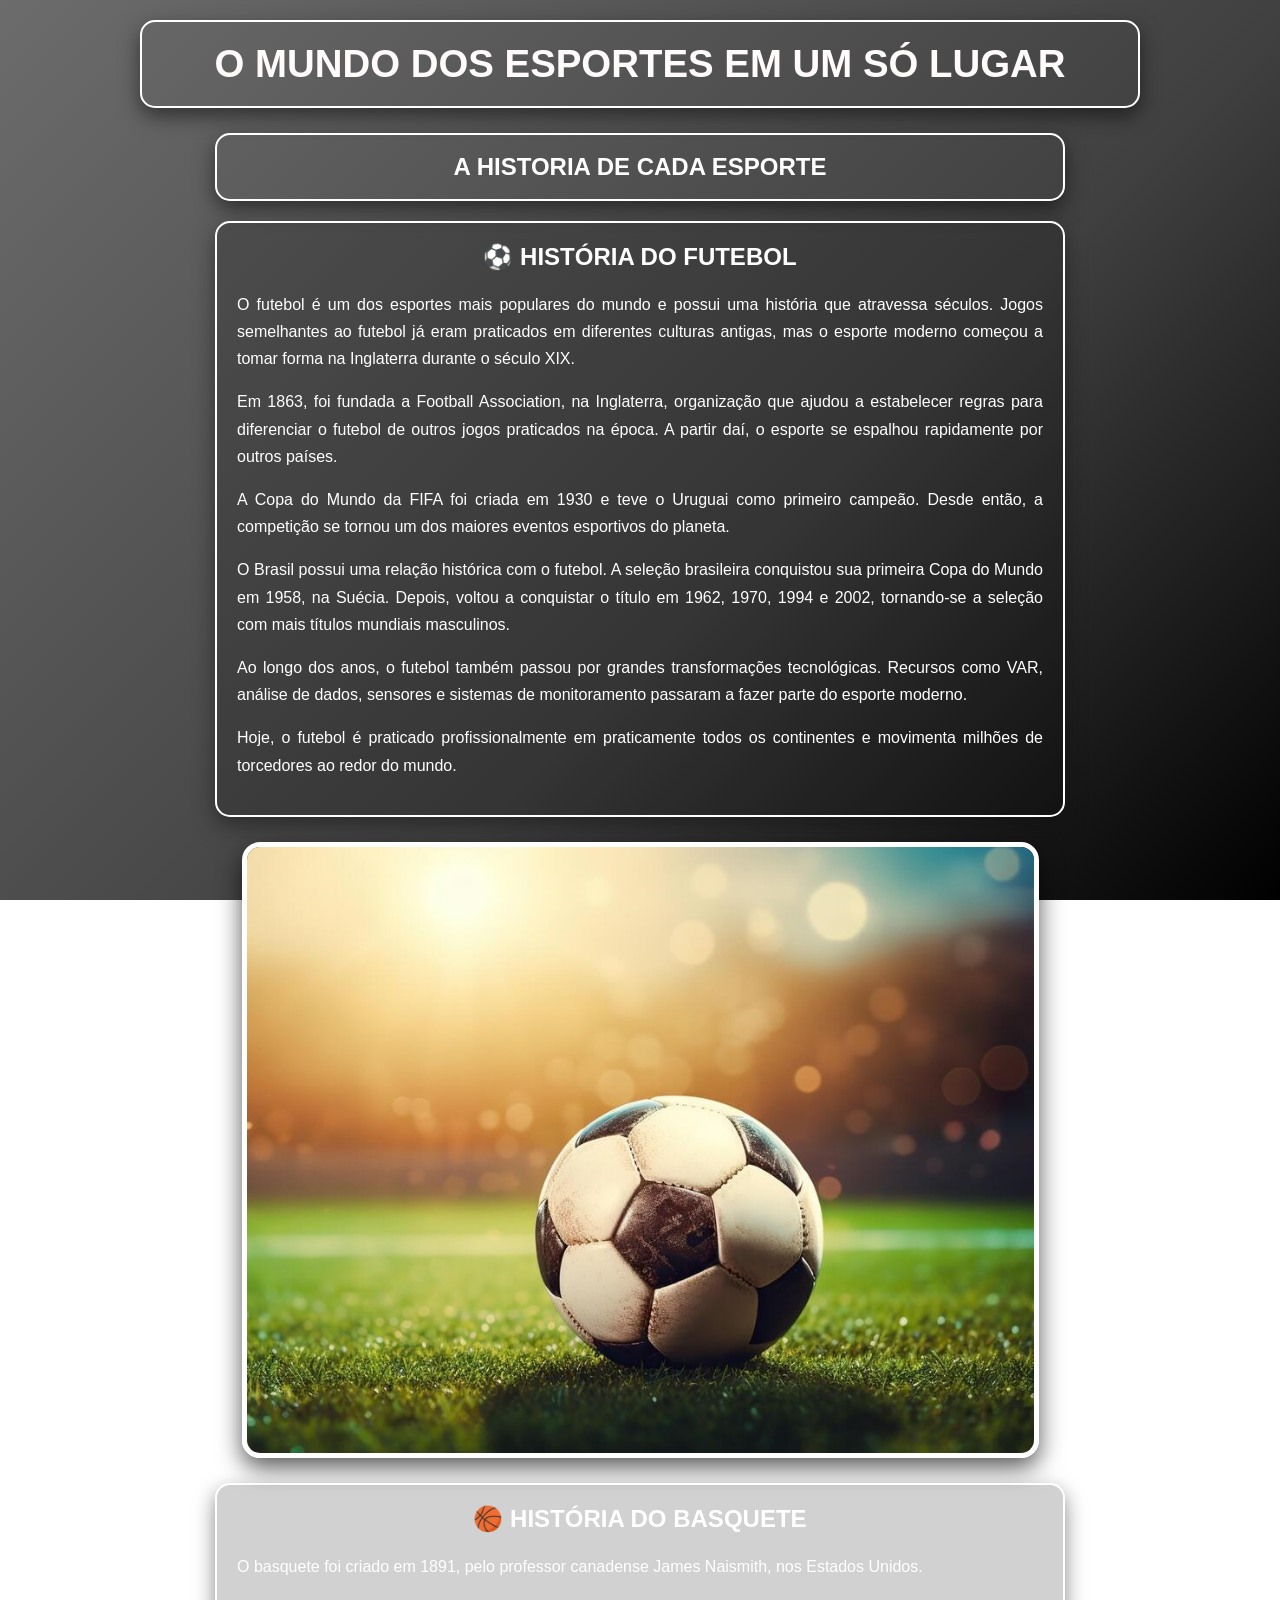
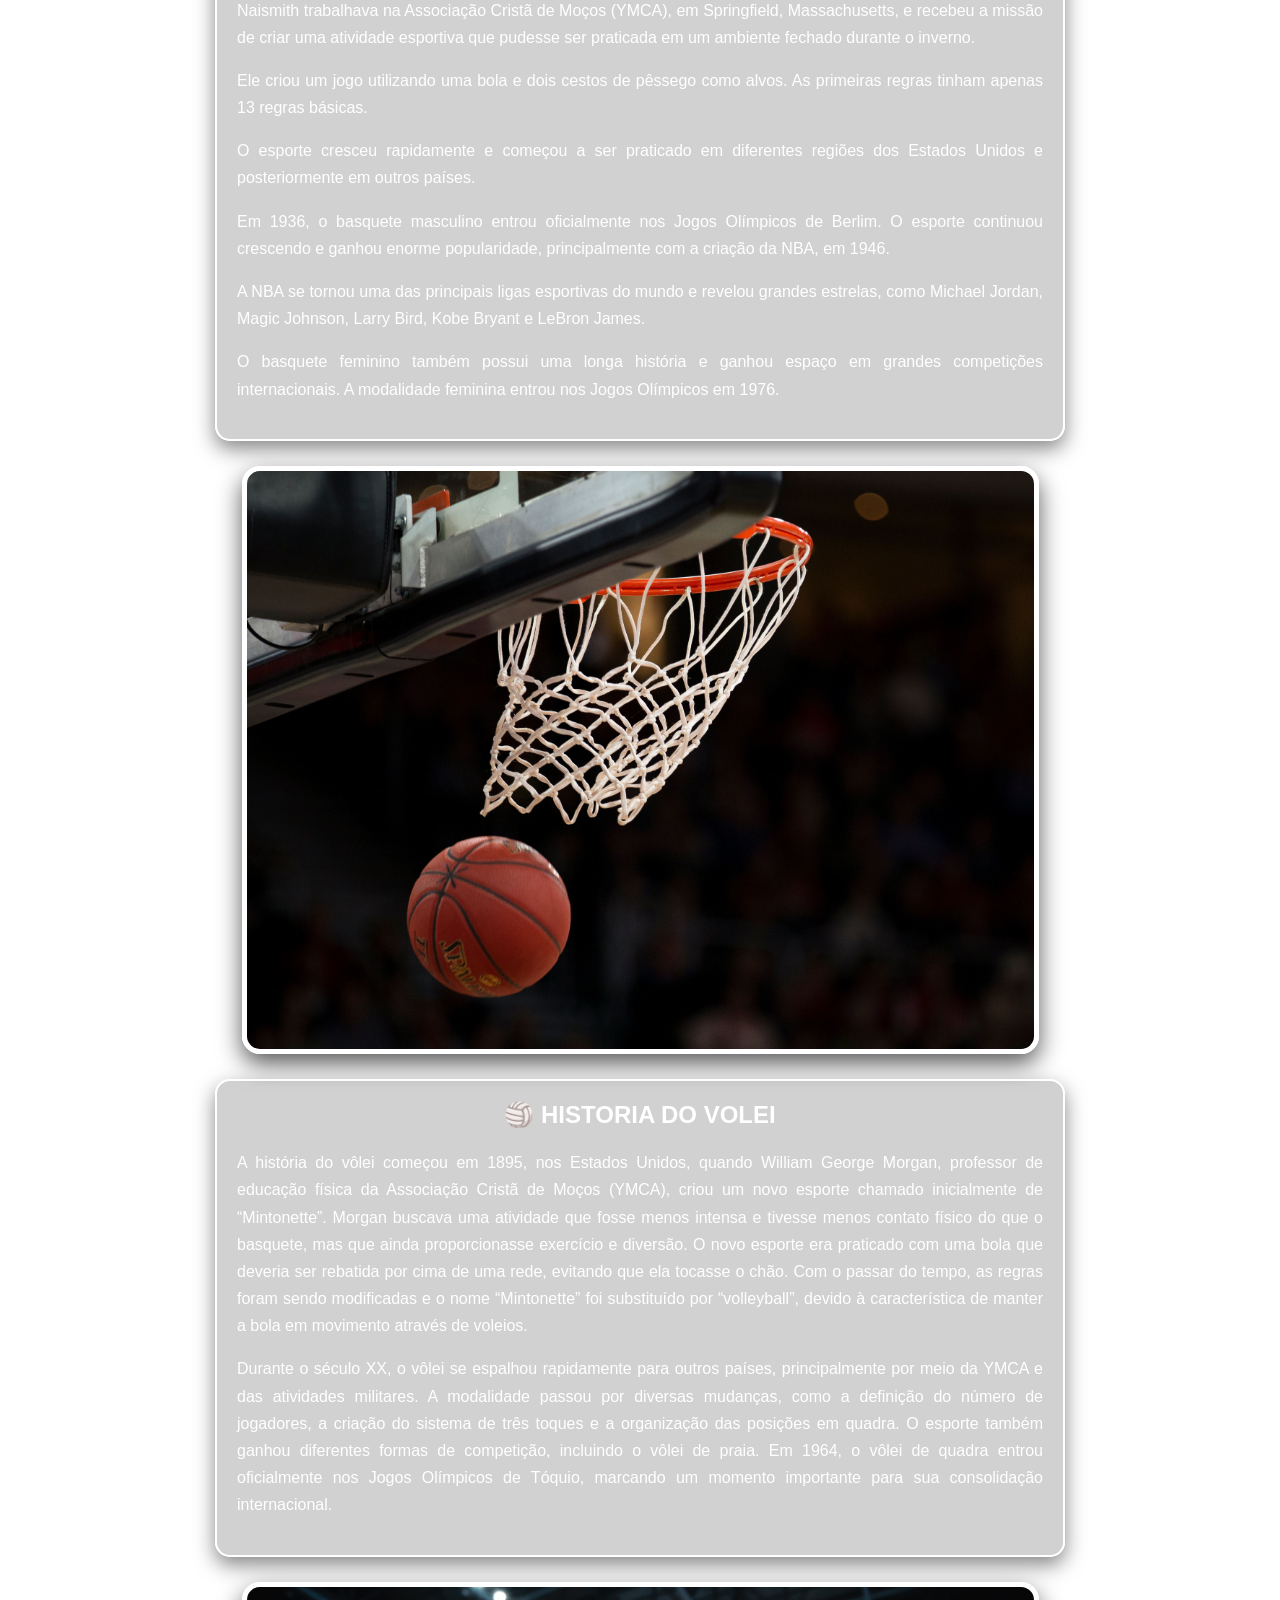
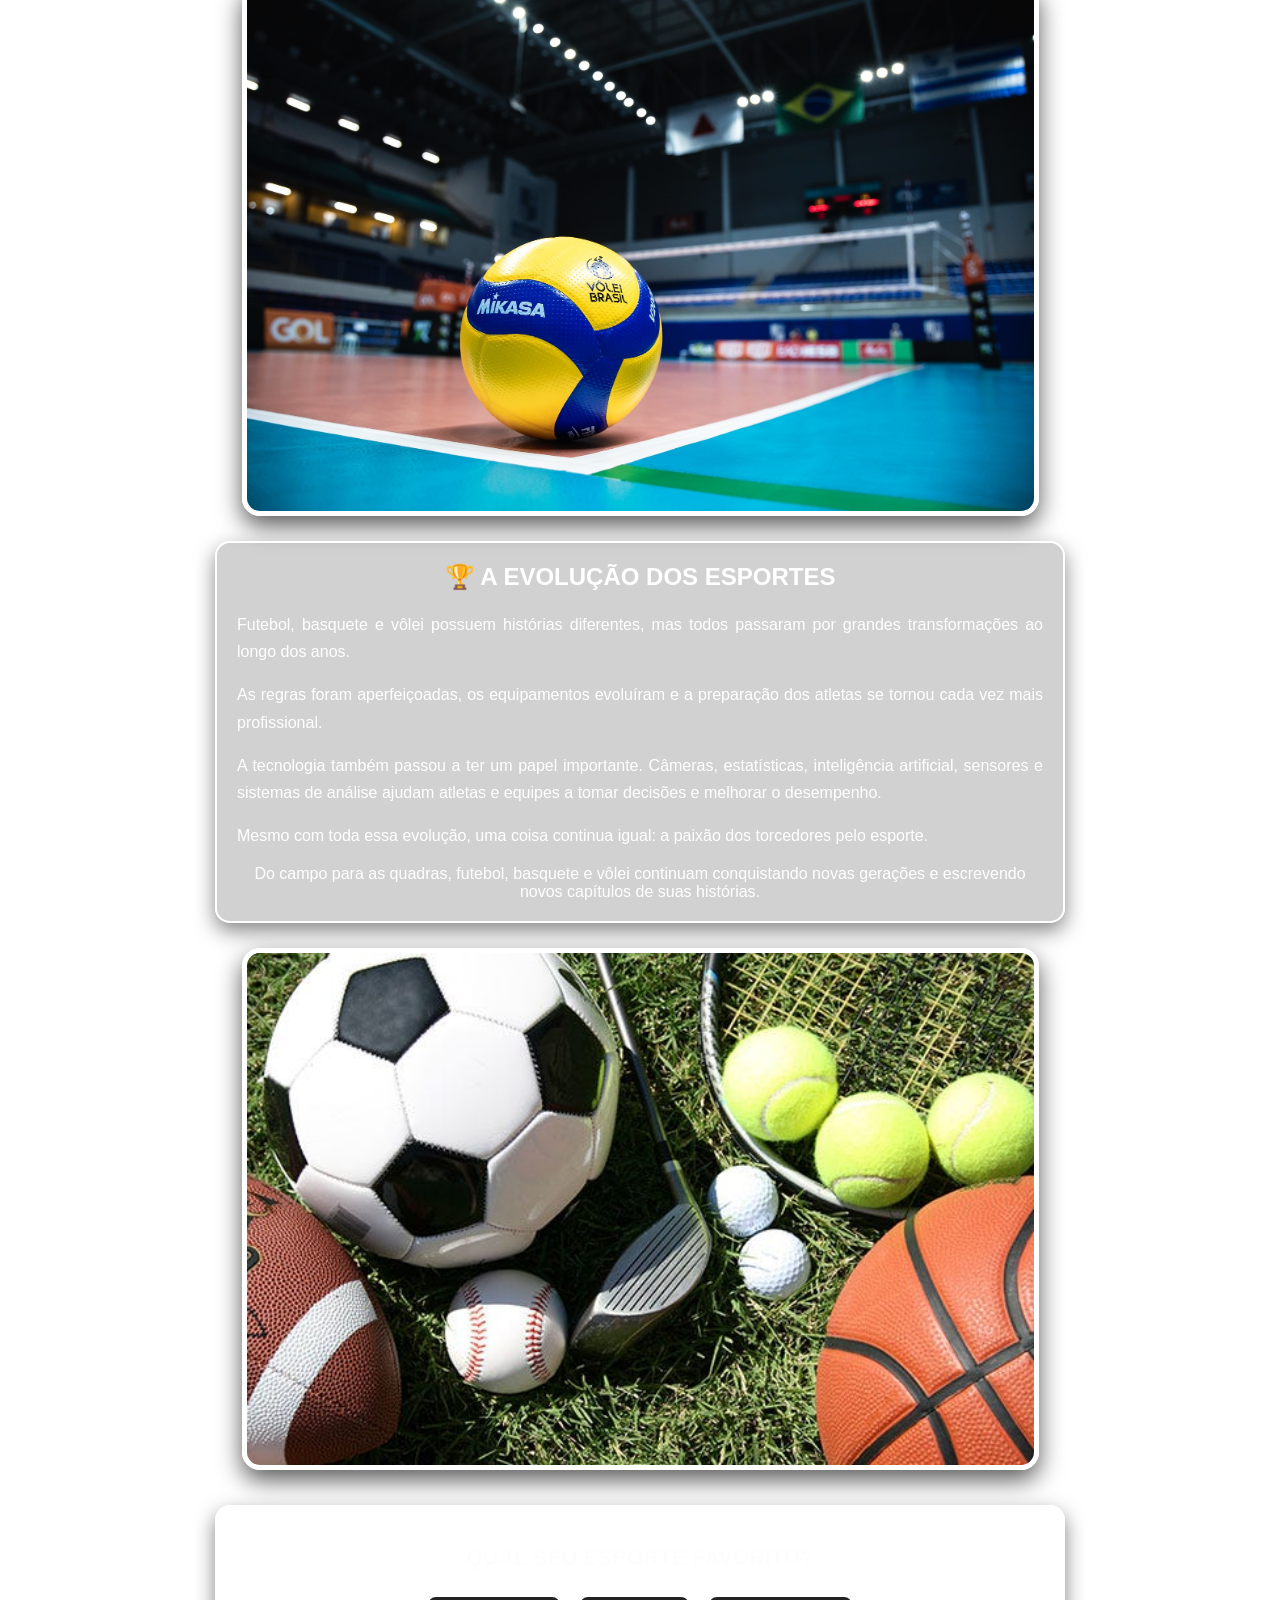
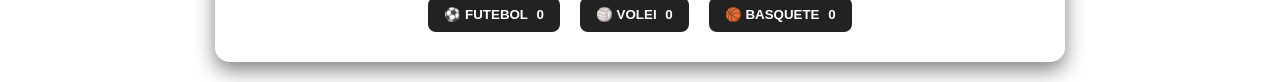
==== commit 724316d9: "Remove citation tags from basketball and sports history" ====
--- a/index.html
+++ b/index.html
@@ -34,8 +34,8 @@
                 <h2>🏀 HISTÓRIA DO BASQUETE</h2>
                 <p>O basquete foi criado em 1891, pelo professor canadense James Naismith, nos Estados Unidos.</p>
                 <p>Naismith trabalhava na Associação Cristã de Moços (YMCA), em Springfield, Massachusetts, e recebeu a missão de criar uma atividade esportiva que pudesse ser praticada em um ambiente fechado durante o inverno.</p>
-                <p>Ele criou um jogo utilizando uma bola e dois cestos de pêssego como alvos. As primeiras regras tinham apenas 13 regras básicas.</p>[cite: 1]
-                <p>O esporte cresceu rapidamente e começou a ser praticado em diferentes regiões dos Estados Unidos e posteriormente em outros países.</p>[cite: 1]
+                <p>Ele criou um jogo utilizando uma bola e dois cestos de pêssego como alvos. As primeiras regras tinham apenas 13 regras básicas.</p>
+                <p>O esporte cresceu rapidamente e começou a ser praticado em diferentes regiões dos Estados Unidos e posteriormente em outros países.</p>
                 <p>Em 1936, o basquete masculino entrou oficialmente nos Jogos Olímpicos de Berlim. O esporte continuou crescendo e ganhou enorme popularidade, principalmente com a criação da NBA, em 1946.</p>
                 <p>A NBA se tornou uma das principais ligas esportivas do mundo e revelou grandes estrelas, como Michael Jordan, Magic Johnson, Larry Bird, Kobe Bryant e LeBron James.</p>
                 <p>O basquete feminino também possui uma longa história e ganhou espaço em grandes competições internacionais. A modalidade feminina entrou nos Jogos Olímpicos em 1976.</p>
@@ -55,7 +55,7 @@
         <div class="esportes">
             <h2>🏆 A EVOLUÇÃO DOS ESPORTES</h2>
             <p>Futebol, basquete e vôlei possuem histórias diferentes, mas todos passaram por grandes transformações ao longo dos anos.</p>
-            <p>As regras foram aperfeiçoadas, os equipamentos evoluíram e a preparação dos atletas se tornou cada vez mais profissional.</p>[cite: 1]
+            <p>As regras foram aperfeiçoadas, os equipamentos evoluíram e a preparação dos atletas se tornou cada vez mais profissional.</p>
             <p>A tecnologia também passou a ter um papel importante. Câmeras, estatísticas, inteligência artificial, sensores e sistemas de análise ajudam atletas e equipes a tomar decisões e melhorar o desempenho.</p>
             <p>Mesmo com toda essa evolução, uma coisa continua igual: a paixão dos torcedores pelo esporte.</p>
             Do campo para as quadras, futebol, basquete e vôlei continuam conquistando novas gerações e escrevendo novos capítulos de suas histórias.
